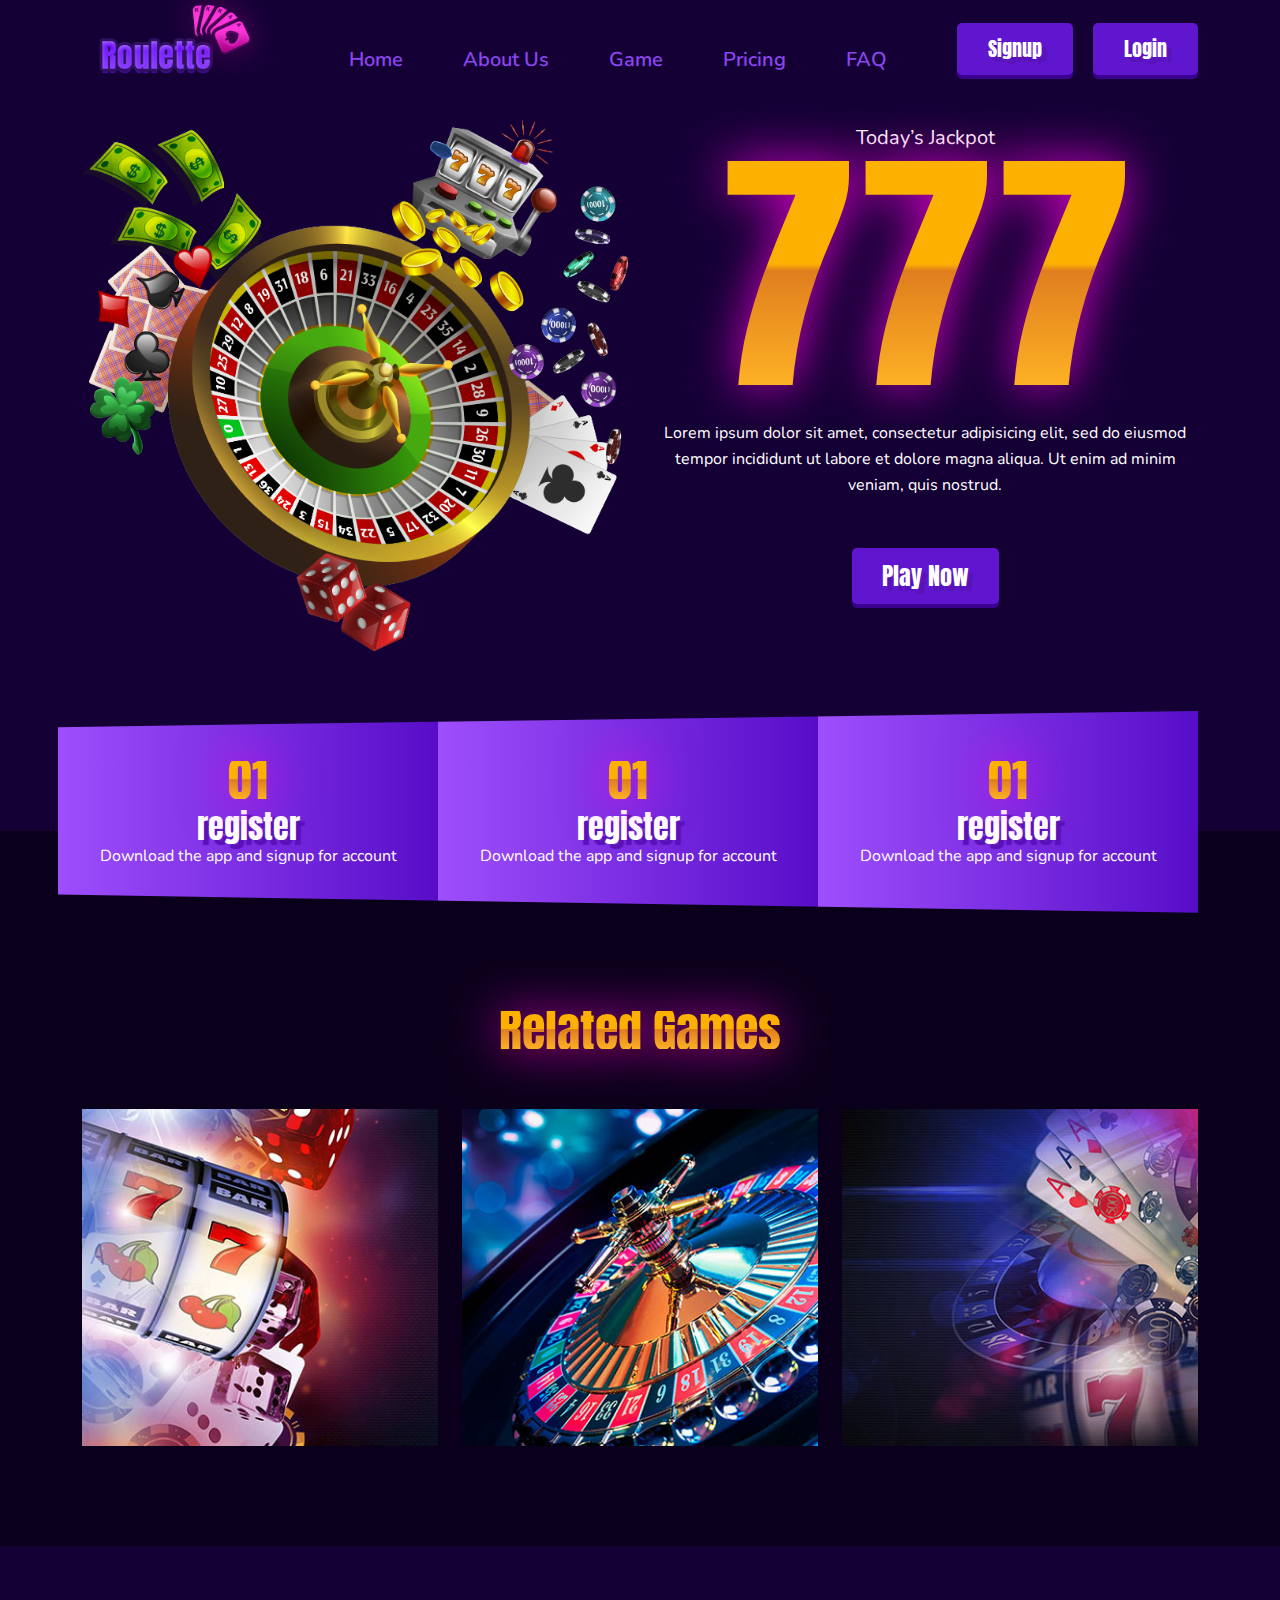
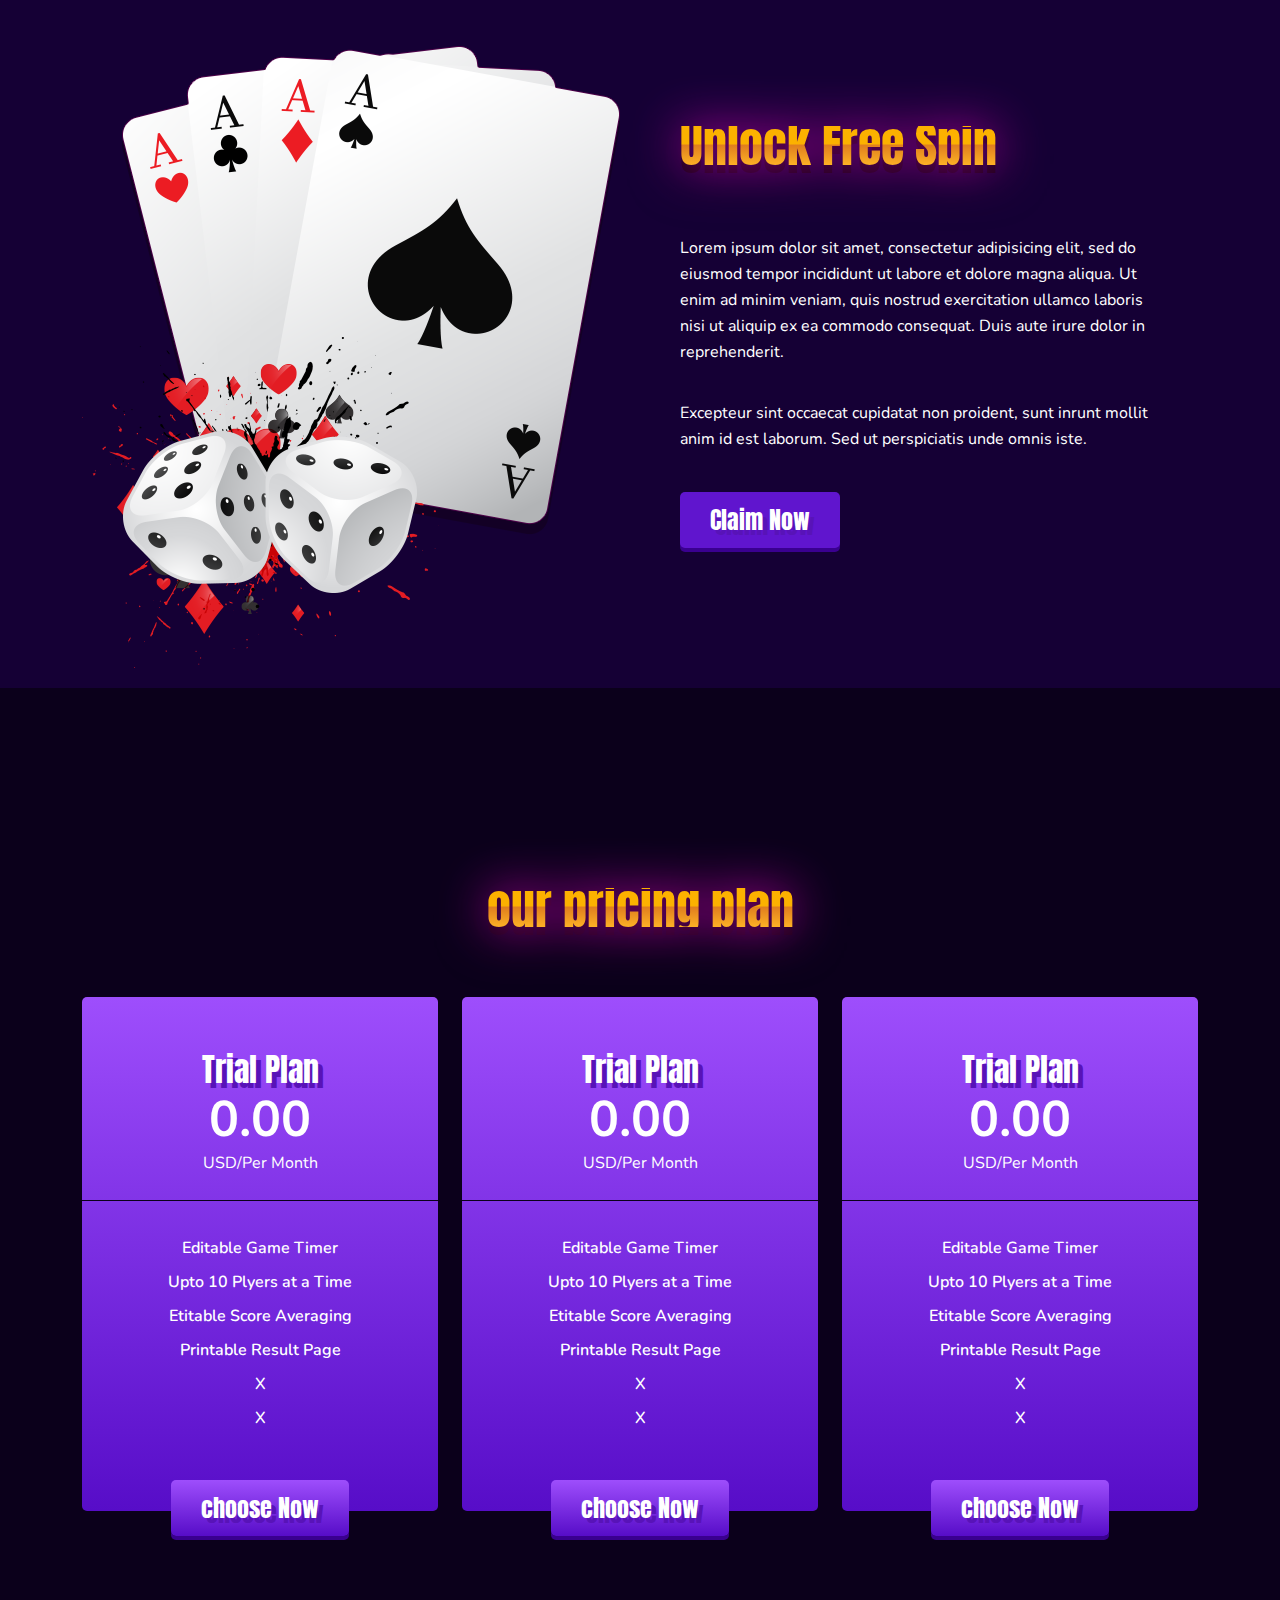
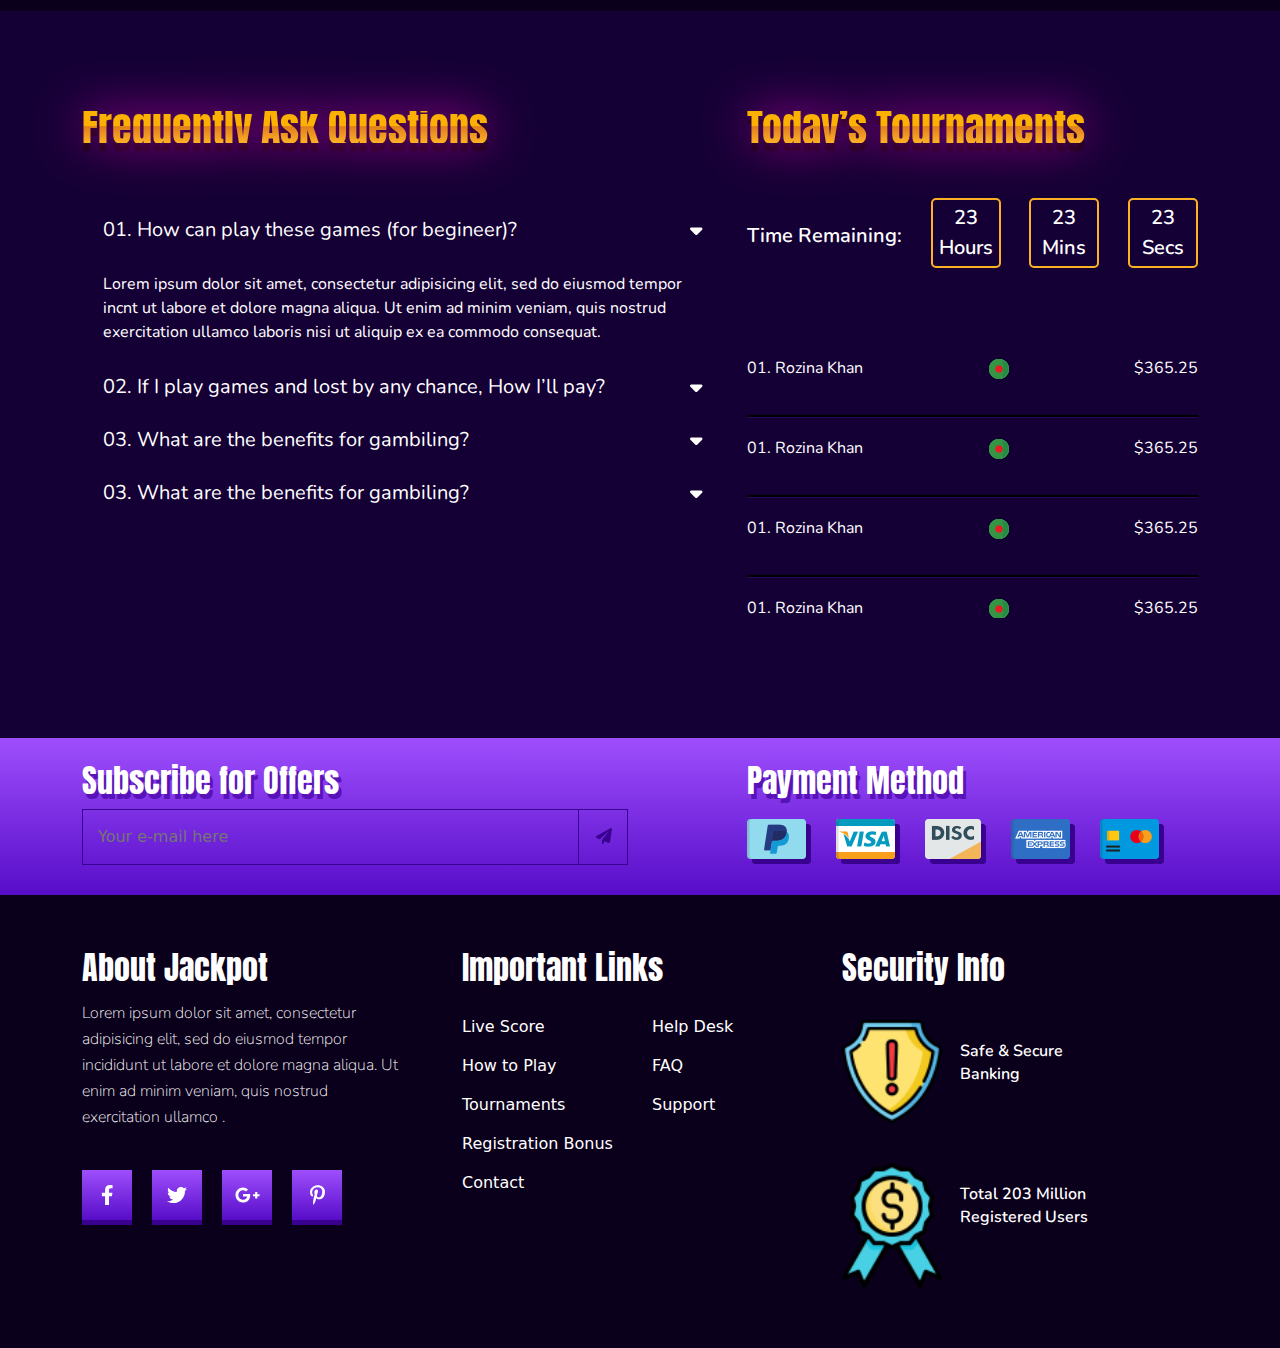
==== index.html @ 4ed8ccad "jackpot file upload" ====
<!DOCTYPE html>
<html lang="en">
<head>
    <meta charset="UTF-8">
    <meta http-equiv="X-UA-Compatible" content="IE=edge">
    <meta name="viewport" content="width=device-width, initial-scale=1.0">
    <title>Document</title>
    <link href="https://fonts.googleapis.com/css2?family=Anton&family=Nunito:wght@200;300;400;500;600;700;800;900&display=swap" rel="stylesheet">
    <link rel="stylesheet" href="css/all.min.css">
    <link rel="stylesheet" href="css/venobox.css">
    <link rel="stylesheet" href="css/slick.css">
    <link rel="stylesheet" href="css/slick-theme.css">
    <link rel="stylesheet" href="css//bootstrap.min.css">
    <link rel="stylesheet" href="css/style.css">
    <link rel="stylesheet" href="css/media.css">
    
</head>
<body>
    <section id="navbar">
        <nav class="navbar navbar-expand-lg t">
              <div class="container">
                <a class="navbar-brand" href="#"><img src="images/jackpot-logo.png" class="img-fluid" alt=""></a>
                <button class="navbar-toggler" type="button" data-bs-toggle="collapse" data-bs-target="#navbarSupportedContent" aria-controls="navbarSupportedContent" aria-expanded="false" aria-label="Toggle navigation">
                  <span class="navbar-toggler-icon"><i class="fa-solid fa-bars" style="color: #fcb100;"></i></span>
                </button>
                <div class="collapse navbar-collapse" id="navbarSupportedContent">
                  <ul class="navbar-nav m-auto mb-2 mb-lg-0 ">
                    <li class="nav-item">
                      <a class="nav-link active" aria-current="page" href="#">Home</a>
                    </li>
                    <li class="nav-item">
                      <a class="nav-link active" aria-current="page" href="#">about us</a>
                    </li>
                    <li class="nav-item">
                      <a class="nav-link active" aria-current="page" href="#">game</a>
                    </li>
                    <li class="nav-item">
                      <a class="nav-link active" aria-current="page" href="#">pricing</a>
                    </li>
                    <li class="nav-item">
                      <a class="nav-link active" aria-current="page" href="#">FAQ</a>
                    </li>
                   
                  </ul>
                  <nav-btns class="d-flex">
                      <a href="#" class="btn">
                          signup
                      </a>
                      <a href="#" class="btn">
                          login
                      </a>
                  </nav-btns>
                </div>
              </div>
          </nav>
    </section>
    <!-- banner starts -->
    <section id="banner">
      <div class="container">
        <div class="row">
          <div class="col-lg-6 ban-1">
            <div class="ban-img">
              <img src="images/jackpot-banner.png" alt="" class="w-100 img-fluid">
            </div>
          </div>
            <div class="col-lg-6 ban-2">
              <div class="ban-text">
                <h3>Today’s Jackpot</h3>
                <h1>777</h1>
                <p>Lorem ipsum dolor sit amet, consectetur adipisicing elit, sed do eiusmod tempor incididunt ut labore et dolore magna aliqua. Ut enim ad minim veniam, quis nostrud.</p>
                <div class="text-center">
                  <a href="#" >play now</a>
                </div>
                
            </div>
            
          </div>
        </div>
      </div>
    </section>
    <!-- banner ends -->
    <!-- game starts -->
    <section id="game">
      <div class="container">
        <div class="row game">
          <div class="game-slide">
            <div class="game-item">
              <h4>01</h4>
              <h3>register</h3>
              <p>Download the app and signup for account</p>
            </div>
            <div class="game-item">
              <h4>01</h4>
              <h3>register</h3>
              <p>Download the app and signup for account</p>
            </div>
            <div class="game-item">
              <h4>01</h4>
              <h3>register</h3>
              <p>Download the app and signup for account</p>
            </div>
          </div>
            <div class="col-4">
              <div class="game-item">
                <h4>01</h4>
                <h3>register</h3>
                <p>Download the app and signup for account</p>
              </div>
            </div>
            <div class="col-4">
              <div class="game-item">
                <h4>01</h4>
                <h3>register</h3>
                <p>Download the app and signup for account</p>
              </div>
            </div>
            <div class="col-4">
              <div class="game-item">
                <h4>01</h4>
                <h3>register</h3>
                <p>Download the app and signup for account</p>
              </div>
            </div>            
        </div>
      </div>
    </section>
    <!-- game ends -->
    <!-- realted games starts -->
    <section id="relet-game">
      <div class="container">
        <div class="row heading">
          <h3 class="text-center">Related Games</h3>
        </div>
        <div class="row relet-game">
          <div class="col-lg-4 relet-item">
            <div class="relet-img">
              <img src="images/related-games-1.jpg" alt="" class="img-fluid w-100">
              <div class="relet-overlay w-100">
                <h3>Casino Game</h3>
                <a href="#">Play Now</a>
              </div>
            </div>
          </div>
          <div class="col-lg-4 relet-item">
            <div class="relet-img">
              <img src="images/related-games-2.jpg" alt="" class="img-fluid w-100">
              <div class="relet-overlay w-100">
                <h3>Casino Game</h3>
                <a href="#">Play Now</a>
              </div>
            </div>
          </div>
          <div class="col-lg-4 relet-item">
            <div class="relet-img">
              <img src="images/related-games-34.jpg" alt="" class="img-fluid w-100">
              <div class="relet-overlay w-100">
                <h3>Casino Game</h3>
                <a href="#">Play Now</a>
              </div>
            </div>
          </div>
        </div>
      </div>
    </section>
    <!-- realted games ends -->
    <!-- free spin starts -->
    <section id="free-spin">
      <div class="container">
        <div class="row free-spin">
          <div class="col-lg-6 free-spin-img">
            <img src="images/free-spin.png" alt="" class="free-img img-fluid ">
          </div>
          <div class="col-lg-6 free-spin-txt">
            <h3>Unlock Free Spin</h3>
            <p>Lorem ipsum dolor sit amet, consectetur adipisicing elit, sed do eiusmod tempor incididunt ut labore et dolore magna aliqua. Ut enim ad minim veniam, quis nostrud exercitation ullamco laboris nisi ut aliquip ex ea commodo consequat. Duis aute irure dolor in reprehenderit. </p>

              <p>Excepteur sint occaecat cupidatat non proident, sunt inrunt mollit anim id est laborum. Sed ut perspiciatis unde omnis iste.</p>

              <a href="#">Claim Now</a>
          </div>
        </div>
      </div>
    </section>
    <!-- free spin ends -->
    <!-- pricing starts -->
    <section id="pricing">
      <div class="container">
        <div class="row heading">
          <h3 class="text-center">our pricing plan</h3>
        </div>
        <div class="row pricing">
          <div class="col-lg-4 ">
            <div class="pricing-item">
              <h3>Trial Plan</h3>
              <span>0.00</span>
              <p>USD/Per Month</p>
              <span class="line"></span>
              <ul>
                <li>Editable Game Timer</li>
                <li>Upto 10 Plyers at a Time</li>
                <li>Etitable Score Averaging</li>
                <li>Printable Result Page</li>
                <li>X</li>
                <li>X</li>
              </ul>
              <a href="#">choose now</a>
              <a href="#" class="feature">featured</a>
            </div>
          </div>
          <div class="col-lg-4 ">
            <div class="pricing-item">
              <h3>Trial Plan</h3>
              <span>0.00</span>
              <p>USD/Per Month</p>
              <span class="line"></span>
              <ul>
                <li>Editable Game Timer</li>
                <li>Upto 10 Plyers at a Time</li>
                <li>Etitable Score Averaging</li>
                <li>Printable Result Page</li>
                <li>X</li>
                <li>X</li>
              </ul>
              <a href="#">choose now</a>
              <a href="#" class="feature">featured</a>
            </div>
          </div>
          <div class="col-lg-4 ">
            <div class="pricing-item">
              <h3>Trial Plan</h3>
              <span>0.00</span>
              <p>USD/Per Month</p>
              <span class="line"></span>
              <ul>
                <li>Editable Game Timer</li>
                <li>Upto 10 Plyers at a Time</li>
                <li>Etitable Score Averaging</li>
                <li>Printable Result Page</li>
                <li>X</li>
                <li>X</li>
              </ul>
              <a href="#">choose now</a>
              <a href="#" class="feature">featured</a>
            </div>
          </div>
        </div>
      </div>
    </section>
    <!-- pricing ends -->
    <!-- information starts -->
    <section id="information">
      <div class="container">
        <div class="row">
          <div class="col-lg-7">
            <div class="row heading">
              <h3>Frequently Ask Questions</h3>
            </div>
            <div class="row">
              <div class="accordion" id="accordionExample">
                <div class="accordion-item ">
                  <h2 class="accordion-header" id="headingOne">
                    <button class="accordion-button" type="button" data-bs-toggle="collapse" data-bs-target="#collapseOne" aria-expanded="true" aria-controls="collapseOne">
                      01. How can play these games (for begineer)?<i class="fa-solid fa-caret-down"></i>
                    </button>
                  </h2>
                  <div id="collapseOne" class="accordion-collapse collapse show" aria-labelledby="headingOne" data-bs-parent="#accordionExample">
                    <div class="accordion-body">
                      Lorem ipsum dolor sit amet, consectetur adipisicing elit, sed do eiusmod tempor incnt ut labore et dolore magna aliqua. Ut enim ad minim veniam, quis nostrud exercitation ullamco laboris nisi ut aliquip ex ea commodo consequat.
                    </div>
                  </div>
                </div>
                <div class="accordion-item">
                  <h2 class="accordion-header" id="headingTwo">
                    <button class="accordion-button collapsed" type="button" data-bs-toggle="collapse" data-bs-target="#collapseTwo" aria-expanded="false" aria-controls="collapseTwo">
                      02. If I play games and lost by any chance, How I’ll pay?<i class="fa-solid fa-caret-down"></i>
                    </button>
                  </h2>
                  <div id="collapseTwo" class="accordion-collapse collapse" aria-labelledby="headingTwo" data-bs-parent="#accordionExample">
                    <div class="accordion-body">
                      <strong>This is the second item's accordion body.</strong> It is hidden by default, until the collapse plugin adds the appropriate classes that we use to style each element. These classes control the overall appearance, as well as the showing and hiding via CSS transitions. You can modify any of this with custom CSS or overriding our default variables. It's also worth noting that just about any HTML can go within the <code>.accordion-body</code>, though the transition does limit overflow.
                    </div>
                  </div>
                </div>
                <div class="accordion-item">
                  <h2 class="accordion-header" id="headingThree">
                    <button class="accordion-button collapsed" type="button" data-bs-toggle="collapse" data-bs-target="#collapseThree" aria-expanded="false" aria-controls="collapseThree">
                      03. What are the benefits for gambiling?<i class="fa-solid fa-caret-down"></i>
                    </button>
                  </h2>
                  <div id="collapseThree" class="accordion-collapse collapse" aria-labelledby="headingThree" data-bs-parent="#accordionExample">
                    <div class="accordion-body">
                      <strong>This is the third item's accordion body.</strong> It is hidden by default, until the collapse plugin adds the appropriate classes that we use to style each element. These classes control the overall appearance, as well as the showing and hiding via CSS transitions. You can modify any of this with custom CSS or overriding our default variables. It's also worth noting that just about any HTML can go within the <code>.accordion-body</code>, though the transition does limit overflow.
                    </div>
                  </div>
                </div>
                <div class="accordion-item">
                  <h2 class="accordion-header" id="headingFour">
                    <button class="accordion-button collapsed" type="button" data-bs-toggle="collapse" data-bs-target="#collapseFour" aria-expanded="false" aria-controls="collapseFour">
                      03. What are the benefits for gambiling?<i class="fa-solid fa-caret-down"></i>
                    </button>
                  </h2>
                  <div id="collapseFour" class="accordion-collapse collapse" aria-labelledby="headingFour" data-bs-parent="#accordionExample">
                    <div class="accordion-body">
                      <strong>This is the third item's accordion body.</strong> It is hidden by default, until the collapse plugin adds the appropriate classes that we use to style each element. These classes control the overall appearance, as well as the showing and hiding via CSS transitions. You can modify any of this with custom CSS or overriding our default variables. It's also worth noting that just about any HTML can go within the <code>.accordion-body</code>, though the transition does limit overflow.
                    </div>
                  </div>
                </div>
              </div>
            </div>
          </div>
          <div class="col-lg-5">
            <div class="row heading">
              <h3>Today’s Tournaments</h3>
            </div>
            <div class="row">
              <div class=" timer">
                <p>Time Remaining:</p> 
                <div class="box">
                  <span>23</span>
                  <span>Hours</span>
                </div>
                <div class="box">
                  <span>23</span>
                  <span>Mins</span>
                </div>
                <div class="box">
                  <span>23</span>
                  <span>Secs</span>
                </div>
              </div>
            </div>
            
            <div class="row country">
              <div class=" boxscroll">
                <div class="scroll-item">
                  <div class="name"><p>01. Rozina Khan</p></div>
                  <div class="country"><img src="images/country-1.png" alt=""></div>
                  <div class="price"><p>$365.25</p></div>
                </div>
                <div class="scroll-item">
                  <div class="name"><p>01. Rozina Khan</p></div>
                  <div class="country"><img src="images/country-1.png" alt=""></div>
                  <div class="price"><p>$365.25</p></div>
                </div>
                <div class="scroll-item">
                  <div class="name"><p>01. Rozina Khan</p></div>
                  <div class="country"><img src="images/country-1.png" alt=""></div>
                  <div class="price"><p>$365.25</p></div>
                </div>
                <div class="scroll-item">
                  <div class="name"><p>01. Rozina Khan</p></div>
                  <div class="country"><img src="images/country-1.png" alt=""></div>
                  <div class="price"><p>$365.25</p></div>
                </div>
                <div class="scroll-item">
                  <div class="name"><p>01. Rozina Khan</p></div>
                  <div class="country"><img src="images/country-1.png" alt=""></div>
                  <div class="price"><p>$365.25</p></div>
                </div>
                <div class="scroll-item">
                  <div class="name"><p>01. Rozina Khan</p></div>
                  <div class="country"><img src="images/country-1.png" alt=""></div>
                  <div class="price"><p>$365.25</p></div>
                </div>
                <div class="scroll-item">
                  <div class="name"><p>01. Rozina Khan</p></div>
                  <div class="country"><img src="images/country-1.png" alt=""></div>
                  <div class="price"><p>$365.25</p></div>
                </div>
                <div class="scroll-item">
                  <div class="name"><p>01. Rozina Khan</p></div>
                  <div class="country"><img src="images/country-1.png" alt=""></div>
                  <div class="price"><p>$365.25</p></div>
                </div>
            </div>
            </div>
            
          </div>
        </div>
      </div>
    </section>
    <!-- information ends -->
    <!-- subscribe starts -->
    <section id="subscribe">
      <div class="container">
        <div class="row">
          <div class="col-lg-6 form">
            <h3>Subscribe for Offers</h3>
            <form action="">
              <input type="email" placeholder="Your e-mail here">
              <button type="submit" class="email"><i class="fa-solid fa-paper-plane"></i></button>
            </form>
          </div>
          <div class="col-lg-5 payment offset-lg-1">
            <h3>Payment Method</h3>
            <div class="pay-options">
              <img src="images/payment-1.png" alt="">
              <img src="images/payment-2.png" alt="">
              <img src="images/payment-3.png" alt="">
              <img src="images/payment-4.png" alt="">
              <img src="images/payment-5.png" alt="">
            </div>
          </div>
        </div>
      </div>
    </section>
    <!-- subscribe ends -->
    <!-- footer starts -->
    <section id="footer">
      <div class="container">
        <div class="row">
          <div class="col-lg-4 about">
            <h3>About Jackpot</h3>
            <p>Lorem ipsum dolor sit amet, consectetur adipisicing elit, sed do eiusmod tempor incididunt ut labore et dolore magna aliqua. Ut enim ad minim veniam, quis nostrud exercitation ullamco .</p>
            <div class="socials">
              <a href="#"><i class="fa-brands fa-facebook-f"></i></a>
              <a href="#"><i class="fa-brands fa-twitter"></i></a>
              <a href="#"><i class="fa-brands fa-google-plus-g"></i></a>
              <a href="#"><i class="fa-brands fa-pinterest-p"></i></a>
            </div>
          </div>
          <div class="col-lg-4 links">
            <div class="row heading">
              <h3>Important Links</h3>
            </div>
            <div class="row links-row">
              <div class="col-lg-6">
                <ul>
                  <li><a href="#">Live Score</a></li>
                  <li><a href="#">How to Play</a></li>
                  <li><a href="#">Tournaments</a></li>
                  <li><a href="#">Registration Bonus</a></li>
                  <li><a href="#">Contact</a></li>
                </ul>
              </div>
              <div class="col-lg-6">
                <ul>
                  <li><a href="#">Help Desk</a></li>
                  <li><a href="#">FAQ</a></li>
                  <li><a href="#">Support</a></li>
                </ul>
              </div>
            </div>
          </div>
          <div class="col-lg-4 security">
            <h3>Security Info</h3>
            <div class="row">
              
              <div class="sec-1">
                <img src="images/security-1.png" alt="">
                <div class="sec-p1">
                  <p>Safe & Secure</p>
                  <p>Banking</p>
                </div>
              </div>
              <div class="sec-1">
                <img src="images/security-2.png" alt="">
                <div class="sec-p1">
                  <p>Total 203 Million</p>
                  <p>Registered Users</p>
                </div>
              </div>
            </div>
          </div>
        </div>
      </div>
    </section>
    <!-- footer ends -->

    

    <script src="js/jquery-1.12.4.min.js"></script>
    <script src="js/all.min.js"></script>
    <script src="js/venobox.min.js"></script>
    <script src="js/slick.min.js"></script>
    <script src="js/jquery.nicescroll.min.js"></script>
    <script src="js/mixitup.min.js"></script>
    <script src="js/waypoints.min (2.0.3).js"></script>
    <script src="js/jquery.counterup.min.js"></script>
    <script src="js/bootstrap.bundle.min.js"></script>
    <script src="js/custom.js"></script>
</body>
</html>
---- css/venobox.css ----
.vbox-overlay{--vbox-tools-color:#fff;--vbox-title-background:#101010;--vbox-title-width:'auto';--vbox-title-radius:0;--vbox-share-background:#101010;--vbox-share-width:'auto';--vbox-share-radius:0;--vbox-padding:0}
.vbox-overlay *,.vbox-overlay :after,.vbox-overlay :before{-webkit-backface-visibility:hidden;-webkit-box-sizing:border-box;-moz-box-sizing:border-box;box-sizing:border-box}
.vbox-overlay *{-webkit-backface-visibility:visible;backface-visibility:visible}
.vbox-overlay{display:-webkit-flex;display:flex;-webkit-flex-direction:column;flex-direction:column;-webkit-justify-content:center;justify-content:center;-webkit-align-items:center;align-items:center;position:fixed;left:0;top:0;bottom:0;right:0;z-index:999999}
.vbox-share,.vbox-title{line-height:1;position:fixed;z-index:98;text-align:center;margin:0 auto;color:var(--vbox-tools-color)}
.vbox-title{font-size:12px;background-color:var(--vbox-title-background);width:var(--vbox-title-width);border-radius:var(--vbox-title-radius);padding:12px 54px;white-space:nowrap;overflow:hidden;text-overflow:ellipsis;display:block}
.vbox-share{font-size:24px;padding:0 .35em;background-color:var(--vbox-share-background);width:var(--vbox-share-width);border-radius:var(--vbox-share-radius)}
.vbox-link-btn,button.vbox-link-btn,button.vbox-link-btn:active,button.vbox-link-btn:focus,button.vbox-link-btn:hover{border:none!important;background:0 0!important;box-shadow:none!important;color:inherit!important;padding:6px 12px;outline:0;display:inline-block;cursor:pointer}
.vbox-share a{color:inherit!important;padding:6px 12px;display:inline-block}
.vbox-share svg{z-index:10;vertical-align:middle}
.vbox-close{cursor:pointer;position:fixed;top:0;right:0;z-index:99;padding:6px 15px;color:#000;color:var(--vbox-tools-color);border:0;font-size:24px;display:flex;align-items:center;opacity:.8;transition:opacity .2s}
.vbox-close:hover{opacity:1}
.vbox-left-corner{cursor:pointer;position:fixed;left:0;top:0;overflow:hidden;line-height:1;font-size:12px;z-index:99;display:flex;align-items:center;color:var(--vbox-tools-color)}
.vbox-num{display:inline-block;padding:12px 15px}
.vbox-left{left:0}
.vbox-right{right:0}
.vbox-top{top:0}
.vbox-bottom{bottom:0}
.vbox-next,.vbox-prev{position:fixed;top:50%;margin-top:-15px;overflow:hidden;cursor:pointer;display:block;width:45px;height:45px;z-index:99;opacity:.8;transition:opacity .2s}
.vbox-next:hover,.vbox-prev:hover{opacity:1}
.vbox-next span,.vbox-prev span{position:relative;width:20px;height:20px;border:2px solid transparent;border-top-color:var(--vbox-tools-color);border-right-color:var(--vbox-tools-color);text-indent:-100px;position:absolute;top:8px;display:block}
.vbox-prev{left:15px}
.vbox-next{right:15px}
.vbox-prev span{left:10px;-ms-transform:rotate(-135deg);-webkit-transform:rotate(-135deg);transform:rotate(-135deg)}
.vbox-next span{-ms-transform:rotate(45deg);-webkit-transform:rotate(45deg);transform:rotate(45deg);right:10px}
.vbox-inline,.venoratio{position:relative;width:100%;margin:0 auto}
.venoratio::before{display:block;padding-top:var(--vb-aspect-ratio);content:""}
.venoratio>*{position:absolute;top:0;left:0;width:100%;height:100%;padding:var(--vbox-padding)}
.venoratio-1x1{--vb-aspect-ratio:100%}
.venoratio-4x3{--vb-aspect-ratio:calc(3 / 4 * 100%)}
.venoratio-16x9{--vb-aspect-ratio:calc(9 / 16 * 100%)}
.venoratio-21x9{--vb-aspect-ratio:calc(9 / 21 * 100%)}
.venoratio-full{--vb-aspect-ratio:calc(100vh - 100px)}
.vbox-child.vbox-inline,.vbox-child.venoratio{max-width:100%}
.vbox-open{overflow:hidden}
.vbox-container{position:absolute;left:0;right:0;top:0;bottom:0;overflow-x:hidden;overflow-y:scroll;overflow-scrolling:touch;-webkit-overflow-scrolling:touch;z-index:20;max-height:100%;padding:30px 0}
.vbox-content{opacity:0}
.vbox-content{text-align:center;width:100%;position:relative;overflow:hidden;padding:20px 4%;display:flex;align-items:center;justify-content:center;min-height:100%}
.vbox-container img{max-width:100%;height:auto}
.vbox-child{box-shadow:0 0 12px rgba(0,0,0,.19),0 6px 6px rgba(0,0,0,.23);max-width:100%;text-align:initial;padding:var(--vbox-padding)}
.vbox-child img{-webkit-user-select:none;-khtml-user-select:none;-moz-user-select:none;-o-user-select:none;user-select:none;display:block}
.vbox-grab .vbox-child img{cursor:grab}
.vbox-child>iframe{border:none!important}
.vbox-content.swipe-left{margin-left:-200px!important}
.vbox-content.swipe-right{margin-left:200px!important}
.vbox-preloader{-webkit-transform:translateZ(0);-moz-transform:translateZ(0);-o-transform:translateZ(0);transform:translateZ(0)}
.vbox-preloader .vbox-preloader-inner{opacity:1;transition:opacity .2s}
.vbox-hidden{display:none}
.vbox-preloader.vbox-hidden .vbox-preloader-inner{opacity:0}
.vbox-backdrop{position:absolute;left:0;top:0;width:100%;height:100%;-webkit-transform:translateZ(-1px);-moz-transform:translateZ(-1px);-o-transform:translateZ(-1px);transform:translateZ(-1px);z-index:0}
.vbox-tooltip{position:relative;display:inline-block}
.vbox-tooltip .vbox-tooltip-text{visibility:hidden;color:#fff;text-align:center;padding:0;position:absolute;z-index:1;bottom:100%;left:0;opacity:0;transition:opacity .3s;margin-bottom:2px;font-family:sans-serif}
.vbox-top .vbox-tooltip .vbox-tooltip-text{bottom:auto;top:100%;margin-bottom:0;margin-top:2px}
.vbox-tooltip-inner{padding:5px 10px;background-color:rgba(0,0,0,.9);border-radius:6px;font-size:10px}
.vbox-tooltip:hover .vbox-tooltip-text{visibility:visible;opacity:1}
.vbox-overlay{--sk-size:40px;--sk-color:#333}
.sk-center{margin:auto}
.sk-plane{width:var(--sk-size);height:var(--sk-size);background-color:var(--sk-color);animation:sk-plane 1.2s infinite ease-in-out}
@keyframes sk-plane{
0%{transform:perspective(120px) rotateX(0) rotateY(0)}
50%{transform:perspective(120px) rotateX(-180.1deg) rotateY(0)}
100%{transform:perspective(120px) rotateX(-180deg) rotateY(-179.9deg)}
}
.sk-chase{width:var(--sk-size);height:var(--sk-size);position:relative;animation:sk-chase 2.5s infinite linear both}
.sk-chase-dot{width:100%;height:100%;position:absolute;left:0;top:0;animation:sk-chase-dot 2s infinite ease-in-out both}
.sk-chase-dot:before{content:'';display:block;width:25%;height:25%;background-color:var(--sk-color);border-radius:100%;animation:sk-chase-dot-before 2s infinite ease-in-out both}
.sk-chase-dot:nth-child(1){animation-delay:-1.1s}
.sk-chase-dot:nth-child(2){animation-delay:-1s}
.sk-chase-dot:nth-child(3){animation-delay:-.9s}
.sk-chase-dot:nth-child(4){animation-delay:-.8s}
.sk-chase-dot:nth-child(5){animation-delay:-.7s}
.sk-chase-dot:nth-child(6){animation-delay:-.6s}
.sk-chase-dot:nth-child(1):before{animation-delay:-1.1s}
.sk-chase-dot:nth-child(2):before{animation-delay:-1s}
.sk-chase-dot:nth-child(3):before{animation-delay:-.9s}
.sk-chase-dot:nth-child(4):before{animation-delay:-.8s}
.sk-chase-dot:nth-child(5):before{animation-delay:-.7s}
.sk-chase-dot:nth-child(6):before{animation-delay:-.6s}
@keyframes sk-chase{
100%{transform:rotate(360deg)}
}
@keyframes sk-chase-dot{
100%,80%{transform:rotate(360deg)}
}
@keyframes sk-chase-dot-before{
50%{transform:scale(.4)}
0%,100%{transform:scale(1)}
}
.sk-bounce{width:var(--sk-size);height:var(--sk-size);position:relative}
.sk-bounce-dot{width:100%;height:100%;border-radius:50%;background-color:var(--sk-color);opacity:.6;position:absolute;top:0;left:0;animation:sk-bounce 2s infinite cubic-bezier(.455,.03,.515,.955)}
.sk-bounce-dot:nth-child(2){animation-delay:-1s}
@keyframes sk-bounce{
0%,100%{transform:scale(0)}
45%,55%{transform:scale(1)}
}
.sk-wave{width:var(--sk-size);height:var(--sk-size);display:flex;justify-content:space-between}
.sk-wave-rect{background-color:var(--sk-color);height:100%;width:15%;animation:sk-wave 1.2s infinite ease-in-out}
.sk-wave-rect:nth-child(1){animation-delay:-1.2s}
.sk-wave-rect:nth-child(2){animation-delay:-1.1s}
.sk-wave-rect:nth-child(3){animation-delay:-1s}
.sk-wave-rect:nth-child(4){animation-delay:-.9s}
.sk-wave-rect:nth-child(5){animation-delay:-.8s}
@keyframes sk-wave{
0%,100%,40%{transform:scaleY(.4)}
20%{transform:scaleY(1)}
}
.sk-pulse{width:var(--sk-size);height:var(--sk-size);background-color:var(--sk-color);border-radius:100%;animation:sk-pulse 1.2s infinite cubic-bezier(.455,.03,.515,.955)}
@keyframes sk-pulse{
0%{transform:scale(0)}
100%{transform:scale(1);opacity:0}
}
.sk-flow{width:calc(var(--sk-size) * 1.3);height:calc(var(--sk-size) * 1.3);display:flex;justify-content:space-between}
.sk-flow-dot{width:25%;height:25%;background-color:var(--sk-color);border-radius:50%;animation:sk-flow 1.4s cubic-bezier(.455,.03,.515,.955) 0s infinite both}
.sk-flow-dot:nth-child(1){animation-delay:-.3s}
.sk-flow-dot:nth-child(2){animation-delay:-.15s}
@keyframes sk-flow{
0%,100%,80%{transform:scale(.3)}
40%{transform:scale(1)}
}
.sk-swing{width:var(--sk-size);height:var(--sk-size);position:relative;animation:sk-swing 1.8s infinite linear}
.sk-swing-dot{width:45%;height:45%;position:absolute;top:0;left:0;right:0;margin:auto;background-color:var(--sk-color);border-radius:100%;animation:sk-swing-dot 2s infinite ease-in-out}
.sk-swing-dot:nth-child(2){top:auto;bottom:0;animation-delay:-1s}
@keyframes sk-swing{
100%{transform:rotate(360deg)}
}
@keyframes sk-swing-dot{
0%,100%{transform:scale(.2)}
50%{transform:scale(1)}
}
.sk-circle{width:var(--sk-size);height:var(--sk-size);position:relative}
.sk-circle-dot{width:100%;height:100%;position:absolute;left:0;top:0}
.sk-circle-dot:before{content:'';display:block;width:15%;height:15%;background-color:var(--sk-color);border-radius:100%;animation:sk-circle 1.2s infinite ease-in-out both}
.sk-circle-dot:nth-child(1){transform:rotate(30deg)}
.sk-circle-dot:nth-child(2){transform:rotate(60deg)}
.sk-circle-dot:nth-child(3){transform:rotate(90deg)}
.sk-circle-dot:nth-child(4){transform:rotate(120deg)}
.sk-circle-dot:nth-child(5){transform:rotate(150deg)}
.sk-circle-dot:nth-child(6){transform:rotate(180deg)}
.sk-circle-dot:nth-child(7){transform:rotate(210deg)}
.sk-circle-dot:nth-child(8){transform:rotate(240deg)}
.sk-circle-dot:nth-child(9){transform:rotate(270deg)}
.sk-circle-dot:nth-child(10){transform:rotate(300deg)}
.sk-circle-dot:nth-child(11){transform:rotate(330deg)}
.sk-circle-dot:nth-child(1):before{animation-delay:-1.1s}
.sk-circle-dot:nth-child(2):before{animation-delay:-1s}
.sk-circle-dot:nth-child(3):before{animation-delay:-.9s}
.sk-circle-dot:nth-child(4):before{animation-delay:-.8s}
.sk-circle-dot:nth-child(5):before{animation-delay:-.7s}
.sk-circle-dot:nth-child(6):before{animation-delay:-.6s}
.sk-circle-dot:nth-child(7):before{animation-delay:-.5s}
.sk-circle-dot:nth-child(8):before{animation-delay:-.4s}
.sk-circle-dot:nth-child(9):before{animation-delay:-.3s}
.sk-circle-dot:nth-child(10):before{animation-delay:-.2s}
.sk-circle-dot:nth-child(11):before{animation-delay:-.1s}
@keyframes sk-circle{
0%,100%,80%{transform:scale(0)}
40%{transform:scale(1)}
}
.sk-circle-fade{width:var(--sk-size);height:var(--sk-size);position:relative}
.sk-circle-fade-dot{width:100%;height:100%;position:absolute;left:0;top:0}
.sk-circle-fade-dot:before{content:'';display:block;width:15%;height:15%;background-color:var(--sk-color);border-radius:100%;animation:sk-circle-fade 1.2s infinite ease-in-out both}
.sk-circle-fade-dot:nth-child(1){transform:rotate(30deg)}
.sk-circle-fade-dot:nth-child(2){transform:rotate(60deg)}
.sk-circle-fade-dot:nth-child(3){transform:rotate(90deg)}
.sk-circle-fade-dot:nth-child(4){transform:rotate(120deg)}
.sk-circle-fade-dot:nth-child(5){transform:rotate(150deg)}
.sk-circle-fade-dot:nth-child(6){transform:rotate(180deg)}
.sk-circle-fade-dot:nth-child(7){transform:rotate(210deg)}
.sk-circle-fade-dot:nth-child(8){transform:rotate(240deg)}
.sk-circle-fade-dot:nth-child(9){transform:rotate(270deg)}
.sk-circle-fade-dot:nth-child(10){transform:rotate(300deg)}
.sk-circle-fade-dot:nth-child(11){transform:rotate(330deg)}
.sk-circle-fade-dot:nth-child(1):before{animation-delay:-1.1s}
.sk-circle-fade-dot:nth-child(2):before{animation-delay:-1s}
.sk-circle-fade-dot:nth-child(3):before{animation-delay:-.9s}
.sk-circle-fade-dot:nth-child(4):before{animation-delay:-.8s}
.sk-circle-fade-dot:nth-child(5):before{animation-delay:-.7s}
.sk-circle-fade-dot:nth-child(6):before{animation-delay:-.6s}
.sk-circle-fade-dot:nth-child(7):before{animation-delay:-.5s}
.sk-circle-fade-dot:nth-child(8):before{animation-delay:-.4s}
.sk-circle-fade-dot:nth-child(9):before{animation-delay:-.3s}
.sk-circle-fade-dot:nth-child(10):before{animation-delay:-.2s}
.sk-circle-fade-dot:nth-child(11):before{animation-delay:-.1s}
@keyframes sk-circle-fade{
0%,100%,39%{opacity:0;transform:scale(.6)}
40%{opacity:1;transform:scale(1)}
}
.sk-grid{width:var(--sk-size);height:var(--sk-size)}
.sk-grid-cube{width:33.33%;height:33.33%;background-color:var(--sk-color);float:left;animation:sk-grid 1.3s infinite ease-in-out}
.sk-grid-cube:nth-child(1){animation-delay:.2s}
.sk-grid-cube:nth-child(2){animation-delay:.3s}
.sk-grid-cube:nth-child(3){animation-delay:.4s}
.sk-grid-cube:nth-child(4){animation-delay:.1s}
.sk-grid-cube:nth-child(5){animation-delay:.2s}
.sk-grid-cube:nth-child(6){animation-delay:.3s}
.sk-grid-cube:nth-child(7){animation-delay:0s}
.sk-grid-cube:nth-child(8){animation-delay:.1s}
.sk-grid-cube:nth-child(9){animation-delay:.2s}
@keyframes sk-grid{
0%,100%,70%{transform:scale3D(1,1,1)}
35%{transform:scale3D(0,0,1)}
}
.sk-fold{width:var(--sk-size);height:var(--sk-size);position:relative;transform:rotateZ(45deg)}
.sk-fold-cube{float:left;width:50%;height:50%;position:relative;transform:scale(1.1)}
.sk-fold-cube:before{content:'';position:absolute;top:0;left:0;width:100%;height:100%;background-color:var(--sk-color);animation:sk-fold 2.4s infinite linear both;transform-origin:100% 100%}
.sk-fold-cube:nth-child(2){transform:scale(1.1) rotateZ(90deg)}
.sk-fold-cube:nth-child(4){transform:scale(1.1) rotateZ(180deg)}
.sk-fold-cube:nth-child(3){transform:scale(1.1) rotateZ(270deg)}
.sk-fold-cube:nth-child(2):before{animation-delay:.3s}
.sk-fold-cube:nth-child(4):before{animation-delay:.6s}
.sk-fold-cube:nth-child(3):before{animation-delay:.9s}
@keyframes sk-fold{
0%,10%{transform:perspective(140px) rotateX(-180deg);opacity:0}
25%,75%{transform:perspective(140px) rotateX(0);opacity:1}
100%,90%{transform:perspective(140px) rotateY(180deg);opacity:0}
}
.sk-wander{width:var(--sk-size);height:var(--sk-size);position:relative}
.sk-wander-cube{background-color:var(--sk-color);width:20%;height:20%;position:absolute;top:0;left:0;--sk-wander-distance:calc(var(--sk-size) * 0.75);animation:sk-wander 2s ease-in-out -2s infinite both}
.sk-wander-cube:nth-child(2){animation-delay:-.5s}
.sk-wander-cube:nth-child(3){animation-delay:-1s}
@keyframes sk-wander{
0%{transform:rotate(0)}
25%{transform:translateX(var(--sk-wander-distance)) rotate(-90deg) scale(.6)}
50%{transform:translateX(var(--sk-wander-distance)) translateY(var(--sk-wander-distance)) rotate(-179deg)}
50.1%{transform:translateX(var(--sk-wander-distance)) translateY(var(--sk-wander-distance)) rotate(-180deg)}
75%{transform:translateX(0) translateY(var(--sk-wander-distance)) rotate(-270deg) scale(.6)}
100%{transform:rotate(-360deg)}
}
---- css/style.css ----
/* commos css starts */
* {
  margin: 0;
  padding: 0;
  outline: 0;
  -webkit-box-sizing: border-box;
          box-sizing: border-box;
}

a,
a:hover {
  text-decoration: none;
  display: inline-block;
}

ul,
ol,
li {
  list-style: none;
  padding: 0;
}

img {
  vertical-align: middle;
}

h1,
h2,
h3,
h4,
h5,
h6,
p {
  margin: 0;
  padding: 0;
  line-height: 0.8;
}

/* commos css ends */
#navbar .navbar {
  background: #150035;
  position: fixed;
  top: 0;
  left: 0;
  width: 100%;
  z-index: 999;
}

#navbar .navbar .btn {
  text-transform: capitalize;
  padding: 10px 30px;
  background: #6015ce;
  -webkit-box-shadow: 0px 4px #3a0090;
          box-shadow: 0px 4px #3a0090;
  border-radius: 5px;
  color: #fff;
  text-shadow: 5px 5px #5813b8;
  margin-left: 20px;
  font-family: "Anton", sans-serif;
  font-size: 20px;
  font-weight: 400;
}

#navbar .navbar .btn:hover {
  background: -webkit-gradient(linear, left top, left bottom, from(#ff39dc), to(#a60084));
  background: linear-gradient(to bottom, #ff39dc 0%, #a60084 100%);
  text-shadow: 6px 6px 1px #a60084;
  -webkit-box-shadow: 0px 5px #661355;
          box-shadow: 0px 5px #661355;
}

#navbar .navbar .navbar-brand img {
  margin-top: -40px;
  width: 200px;
}

#navbar .navbar .navbar-nav li {
  margin: 0px 20px;
}

#navbar .navbar .navbar-nav li a {
  font-family: "Nunito", sans-serif;
  font-size: 20px;
  font-weight: 600;
  padding: 0px 10px;
  color: #8b46f0;
  text-transform: capitalize;
}

#navbar .navbar .navbar-nav li a:hover {
  color: #de30c2;
}

#navbar .navbar .navbar-toggler {
  border: 1px solid #e9cb1f !important;
}

.navbar-toggler-icon {
  color: #e9cb1f;
}

#banner {
  padding: 260px 0px 180px 0px;
  background: #150035;
}

#banner .ban-1 {
  position: relative;
}

#banner .ban-1 .ban-img {
  position: absolute;
  bottom: 0px;
  left: -60px;
  width: 100%;
}

#banner .ban-text {
  padding-right: 150px;
}

#banner .ban-text h3 {
  font-family: "Nunito", sans-serif;
  font-weight: 400;
  font-size: 20px;
  color: #fff;
}

#banner .ban-text h1 {
  font-family: "Anton", sans-serif;
  font-weight: 400 !important;
  font-size: 331px;
  background: -webkit-linear-gradient(bottom, #fdb125 0%, #e07e1e 51%, #fcb100 54%);
  -webkit-background-clip: text;
  -webkit-text-fill-color: transparent;
  -webkit-filter: drop-shadow(0px 0px 25px rgba(255, 0, 230, 0.801));
          filter: drop-shadow(0px 0px 25px rgba(255, 0, 230, 0.801));
  margin: 15px 0px 35px 0px;
}

#banner .ban-text p {
  font-family: "Nunito", sans-serif;
  font-weight: 400;
  font-size: 16px;
  color: #fff;
  line-height: 26px;
  text-align: center;
}

#banner .ban-text a {
  text-transform: capitalize;
  padding: 10px 30px;
  background: #6015ce;
  -webkit-box-shadow: 0px 4px #3a0090;
          box-shadow: 0px 4px #3a0090;
  border-radius: 5px;
  color: #fff;
  text-shadow: 5px 5px #5813b8;
  font-family: "Anton", sans-serif;
  font-weight: 400;
  font-size: 24px;
  margin-top: 50px;
}

#banner .ban-text a:hover {
  background: -webkit-gradient(linear, left top, left bottom, from(#ff39dc), to(#a60084));
  background: linear-gradient(to bottom, #ff39dc 0%, #a60084 100%);
  text-shadow: 6px 6px 1px #a60084;
  -webkit-box-shadow: 0px 5px #661355;
          box-shadow: 0px 5px #661355;
}

#game {
  height: 120px;
  width: 100%;
  background: #0b001b;
}

#game .container {
  position: relative;
}

#game .game {
  -webkit-clip-path: polygon(0 8%, 100% 0, 100% 100%, 0 91%);
          clip-path: polygon(0 8%, 100% 0, 100% 100%, 0 91%);
  position: absolute;
  top: -120px;
  left: 50%;
  width: 100%;
  -webkit-transform: translateX(-50%);
          transform: translateX(-50%);
}

#game .game .game-slide {
  display: none;
}

#game .game .col-4 {
  padding-right: calc(var(--bs-gutter-x) * 0);
  padding-left: calc(var(--bs-gutter-x) * 0);
}

#game .game .game-item {
  background: -webkit-gradient(linear, left top, right top, from(#9e4efc), to(#570dc8));
  background: linear-gradient(90deg, #9e4efc 0%, #570dc8 100%);
  padding: 50px 0px;
  width: 100%;
  border-top-left-radius: 5px;
  border-bottom-left-radius: 5px;
  text-align: center;
}

#game .game .game-item h4 {
  font-family: "Anton", sans-serif;
  font-weight: 400;
  font-size: 48px;
  background: -webkit-linear-gradient(bottom, #fdb125 0%, #e07e1e 51%, #fcb100 54%);
  -webkit-background-clip: text;
  -webkit-text-fill-color: transparent;
  -webkit-filter: drop-shadow(0px 0px 25px rgba(255, 0, 230, 0.801)) drop-shadow(0px 8px #11000f);
          filter: drop-shadow(0px 0px 25px rgba(255, 0, 230, 0.801)) drop-shadow(0px 8px #11000f);
  -webkit-filter: drop-shadow(0px 0px 25px rgba(255, 0, 230, 0.801));
          filter: drop-shadow(0px 0px 25px rgba(255, 0, 230, 0.801));
}

#game .game .game-item h3 {
  font-family: "Anton", sans-serif;
  font-weight: 400;
  font-size: 32px;
  color: #fff;
  text-shadow: 5px 5px 1px #5813b8;
  margin: 15px 0px 10px 0px;
}

#game .game .game-item p {
  font-family: "Nunito", sans-serif;
  font-weight: 400;
  font-size: 16px;
  color: #fff;
}

#relet-game {
  background: #0b001b;
  padding: 60px 0px 100px 0px;
}

#relet-game .heading h3 {
  font-family: "Anton", sans-serif;
  font-weight: 400;
  font-size: 48px;
  background: -webkit-linear-gradient(bottom, #fdb125 0%, #e07e1e 51%, #fcb100 54%);
  -webkit-background-clip: text;
  -webkit-text-fill-color: transparent;
  -webkit-filter: drop-shadow(0px 0px 25px rgba(255, 0, 230, 0.801)) drop-shadow(0px 8px #11000f);
          filter: drop-shadow(0px 0px 25px rgba(255, 0, 230, 0.801)) drop-shadow(0px 8px #11000f);
  margin: 0px 0px 60px 0px;
}

#relet-game .relet-game .relet-item .relet-img {
  position: relative;
}

#relet-game .relet-game .relet-item .relet-img .relet-overlay {
  position: absolute;
  top: 0px;
  left: 0px;
  width: 100%;
  height: 100%;
  background: rgba(0, 0, 0, 0.705);
  display: -webkit-box;
  display: -ms-flexbox;
  display: flex;
  -webkit-box-align: center;
      -ms-flex-align: center;
          align-items: center;
  -webkit-box-pack: center;
      -ms-flex-pack: center;
          justify-content: center;
  -webkit-box-orient: vertical;
  -webkit-box-direction: normal;
      -ms-flex-direction: column;
          flex-direction: column;
  opacity: 0;
  visibility: hidden;
  -webkit-transition: 0.3s;
  transition: 0.3s;
}

#relet-game .relet-game .relet-item .relet-img:hover .relet-overlay {
  opacity: 1;
  visibility: visible;
  -webkit-transition: 0.3s;
  transition: 0.3s;
}

#relet-game .relet-game .relet-item .relet-img:hover .relet-overlay h3 {
  font-family: "Anton", sans-serif;
  font-weight: 400;
  font-size: 24px;
  color: #fff;
}

#relet-game .relet-game .relet-item .relet-img:hover .relet-overlay a {
  margin-top: 20px;
  text-transform: capitalize;
  padding: 10px 30px;
  background: #6015ce;
  -webkit-box-shadow: 0px 4px #3a0090;
          box-shadow: 0px 4px #3a0090;
  border-radius: 5px;
  color: #fff;
  text-shadow: 5px 5px #5813b8;
  font-family: "Anton", sans-serif;
  font-weight: 400;
  font-size: 24px;
}

#relet-game .relet-game .relet-item .relet-img:hover .relet-overlay a:hover {
  background: -webkit-gradient(linear, left top, left bottom, from(#ff39dc), to(#a60084));
  background: linear-gradient(to bottom, #ff39dc 0%, #a60084 100%);
  text-shadow: 6px 6px 1px #a60084;
  -webkit-box-shadow: 0px 5px #661355;
          box-shadow: 0px 5px #661355;
}

#free-spin {
  padding: 100px 0px;
  background: #150035;
}

#free-spin .free-spin .free-spin-img .free-img {
  margin-bottom: -80px;
}

#free-spin .free-spin .free-spin-txt {
  padding: 0px 40px;
}

#free-spin .free-spin .free-spin-txt h3 {
  font-family: "Anton", sans-serif;
  font-weight: 400;
  font-size: 48px;
  background: -webkit-linear-gradient(bottom, #fdb125 0%, #e07e1e 51%, #fcb100 54%);
  -webkit-background-clip: text;
  -webkit-text-fill-color: transparent;
  -webkit-filter: drop-shadow(0px 0px 25px rgba(255, 0, 230, 0.801)) drop-shadow(0px 8px #11000f);
          filter: drop-shadow(0px 0px 25px rgba(255, 0, 230, 0.801)) drop-shadow(0px 8px #11000f);
  margin: 80px 0px 70px 0px;
}

#free-spin .free-spin .free-spin-txt p {
  font-family: "Nunito", sans-serif;
  font-weight: 400;
  font-size: 16px;
  color: #fff;
  line-height: 26px;
}

#free-spin .free-spin .free-spin-txt p:nth-child(3) {
  margin: 35px 0px 40px 0px;
}

#free-spin .free-spin .free-spin-txt a {
  text-transform: capitalize;
  padding: 10px 30px;
  background: #6015ce;
  -webkit-box-shadow: 0px 4px #3a0090;
          box-shadow: 0px 4px #3a0090;
  border-radius: 5px;
  color: #fff;
  text-shadow: 5px 5px #5813b8;
  font-family: "Anton", sans-serif;
  font-weight: 400;
  font-size: 24px;
}

#free-spin .free-spin .free-spin-txt a:hover {
  background: -webkit-gradient(linear, left top, left bottom, from(#ff39dc), to(#a60084));
  background: linear-gradient(to bottom, #ff39dc 0%, #a60084 100%);
  text-shadow: 6px 6px 1px #a60084;
  -webkit-box-shadow: 0px 5px #661355;
          box-shadow: 0px 5px #661355;
}

#pricing {
  padding: 100px 0px;
  background: #0b001b;
}

#pricing .heading h3 {
  font-family: "Anton", sans-serif;
  font-weight: 400;
  font-size: 48px;
  background: -webkit-linear-gradient(bottom, #fdb125 0%, #e07e1e 51%, #fcb100 54%);
  -webkit-background-clip: text;
  -webkit-text-fill-color: transparent;
  -webkit-filter: drop-shadow(0px 0px 25px rgba(255, 0, 230, 0.801)) drop-shadow(0px 8px #11000f);
          filter: drop-shadow(0px 0px 25px rgba(255, 0, 230, 0.801)) drop-shadow(0px 8px #11000f);
  margin: 100px 0px 60px 0px;
}

#pricing .pricing .pricing-item {
  display: -webkit-box;
  display: -ms-flexbox;
  display: flex;
  -webkit-box-align: center;
      -ms-flex-align: center;
          align-items: center;
  -webkit-box-pack: center;
      -ms-flex-pack: center;
          justify-content: center;
  -webkit-box-orient: vertical;
  -webkit-box-direction: normal;
      -ms-flex-direction: column;
          flex-direction: column;
  text-align: center;
  background: -webkit-gradient(linear, left top, left bottom, from(#9e4efc), to(#570dc8));
  background: linear-gradient(to bottom, #9e4efc 0%, #570dc8 100%);
  padding: 60px 0px;
  border-radius: 5px;
  position: relative;
  margin-top: 10px;
  -webkit-transition: 0.3s;
  transition: 0.3s;
}

#pricing .pricing .pricing-item h3 {
  font-family: "Anton", sans-serif;
  font-weight: 400;
  font-size: 32px;
  color: #fff;
  text-shadow: 5px 5px #5813b8;
}

#pricing .pricing .pricing-item span {
  font-family: "Nunito", sans-serif;
  font-weight: 700;
  font-size: 50px;
  color: #fff;
}

#pricing .pricing .pricing-item p {
  font-family: "Nunito", sans-serif;
  font-weight: 400;
  font-size: 16px;
  color: #fff;
}

#pricing .pricing .pricing-item .line {
  width: 100%;
  height: 1px;
  background: #0b001b;
  margin: 30px 0px;
}

#pricing .pricing .pricing-item ul {
  display: -webkit-box;
  display: -ms-flexbox;
  display: flex;
  -webkit-box-pack: center;
      -ms-flex-pack: center;
          justify-content: center;
  -webkit-box-align: center;
      -ms-flex-align: center;
          align-items: center;
  -webkit-box-orient: vertical;
  -webkit-box-direction: normal;
      -ms-flex-direction: column;
          flex-direction: column;
}

#pricing .pricing .pricing-item ul li {
  font-family: "Nunito", sans-serif;
  font-weight: 600;
  font-size: 16px;
  color: #fff;
  padding: 5px 0px;
}

#pricing .pricing .pricing-item a {
  text-transform: capitalize;
  padding: 10px 30px;
  background: #6015ce;
  -webkit-box-shadow: 0px 4px #3a0090;
          box-shadow: 0px 4px #3a0090;
  border-radius: 5px;
  color: #fff;
  text-shadow: 5px 5px #5813b8;
  position: absolute;
  bottom: -25px;
  left: 50%;
  -webkit-transform: translateX(-50%);
          transform: translateX(-50%);
  background: -webkit-gradient(linear, left top, left bottom, from(#9e4efc), to(#570dc8));
  background: linear-gradient(to bottom, #9e4efc 0%, #570dc8 100%);
  font-family: "Anton", sans-serif;
  font-weight: 400;
  font-size: 24px;
}

#pricing .pricing .pricing-item .feature {
  position: absolute;
  top: 0px;
  left: 50%;
  -webkit-transform: translateX(-50%);
          transform: translateX(-50%);
  padding: 20px 0px;
  height: 60px;
  width: 100%;
  border-top-left-radius: 5px !important;
  border-top-right-radius: 5px !important;
  border-radius: 0px;
  opacity: 0;
  visibility: hidden;
  -webkit-transition: 0.3s;
  transition: 0.3s;
}

#pricing .pricing .pricing-item:hover {
  margin-top: 40px;
}

#pricing .pricing .pricing-item:hover a {
  background: -webkit-gradient(linear, left top, left bottom, from(#ff39dc), to(#a60084));
  background: linear-gradient(to bottom, #ff39dc 0%, #a60084 100%);
  text-shadow: 6px 6px 1px #a60084;
  -webkit-box-shadow: 0px 5px #661355;
          box-shadow: 0px 5px #661355;
}

#pricing .pricing .pricing-item:hover .feature {
  top: -60px;
  opacity: 1;
  visibility: visible;
}

#information {
  background: #150035;
  padding: 100px 0px;
}

#information .heading h3 {
  font-family: "Anton", sans-serif;
  font-weight: 400;
  font-size: 48px;
  background: -webkit-linear-gradient(bottom, #fdb125 0%, #e07e1e 51%, #fcb100 54%);
  -webkit-background-clip: text;
  -webkit-text-fill-color: transparent;
  -webkit-filter: drop-shadow(0px 0px 25px rgba(255, 0, 230, 0.801)) drop-shadow(0px 8px #11000f);
          filter: drop-shadow(0px 0px 25px rgba(255, 0, 230, 0.801)) drop-shadow(0px 8px #11000f);
  font-size: 40px;
}

#information #accordionExample {
  margin-top: 60px;
}

#information #accordionExample .accordion-item {
  background: #150035;
}

#information #accordionExample .accordion-item .accordion-header .accordion-button {
  background: #150035;
  font-family: "Nunito", sans-serif;
  font-weight: 400;
  font-size: 20px;
  color: #fff;
  display: -webkit-box;
  display: -ms-flexbox;
  display: flex;
  -webkit-box-pack: justify;
      -ms-flex-pack: justify;
          justify-content: space-between;
  -webkit-box-orient: horizontal;
  -webkit-box-direction: normal;
      -ms-flex-direction: row;
          flex-direction: row;
}

#information #accordionExample .accordion-item .accordion-header .accordion-button::after {
  display: none;
}

#information #accordionExample .accordion-item .accordion-body {
  font-family: "Nunito", sans-serif;
  font-weight: 400;
  font-size: 16px;
  color: #fff;
}

#information .timer {
  font-family: "Nunito", sans-serif;
  font-weight: 600;
  font-size: 20px;
  color: #fff;
  display: -webkit-box;
  display: -ms-flexbox;
  display: flex;
  -webkit-box-pack: justify;
      -ms-flex-pack: justify;
          justify-content: space-between;
  margin: 55px 0px 0px 0px;
}

#information .timer p {
  padding-top: 30px;
}

#information .timer .box {
  width: 70px;
  height: 70px;
  border: 2px solid #fdb125;
  border-radius: 5px;
  display: -webkit-box;
  display: -ms-flexbox;
  display: flex;
  -webkit-box-pack: center;
      -ms-flex-pack: center;
          justify-content: center;
  -webkit-box-align: center;
      -ms-flex-align: center;
          align-items: center;
  -webkit-box-orient: vertical;
  -webkit-box-direction: normal;
      -ms-flex-direction: column;
          flex-direction: column;
}

#information .boxscroll {
  height: 300px;
  width: 100%;
  overflow: hidden;
  margin: 0 auto;
  margin: 50px 0px 20px 0px;
}

#information .boxscroll .scroll-item {
  display: -webkit-box;
  display: -ms-flexbox;
  display: flex;
  -webkit-box-pack: justify;
      -ms-flex-pack: justify;
          justify-content: space-between;
  -webkit-box-align: center;
      -ms-flex-align: center;
          align-items: center;
  -webkit-box-orient: horizontal;
  -webkit-box-direction: normal;
      -ms-flex-direction: row;
          flex-direction: row;
  height: 60px;
  font-family: "Nunito", sans-serif;
  font-weight: 400;
  font-size: 16px;
  color: #fff;
  margin-top: 20px;
  position: relative;
}

#information .boxscroll .scroll-item::after {
  position: absolute;
  content: '';
  left: 0;
  bottom: -20px;
  width: 100%;
  height: 3px;
  background: -webkit-gradient(linear, left top, left bottom, color-stop(67%, #000000), color-stop(67%, #290a59));
  background: linear-gradient(to bottom, #000000 67%, #290a59 67%);
}

#subscribe {
  padding: 30px 0px;
  background: -webkit-gradient(linear, left bottom, left top, from(#570dc8), to(#9e4efc));
  background: linear-gradient(0deg, #570dc8 0%, #9e4efc 100%);
  -webkit-box-shadow: 0px 5px #3a0090;
          box-shadow: 0px 5px #3a0090;
}

#subscribe .form h3 {
  font-family: "Anton", sans-serif;
  font-weight: 400;
  font-size: 32px;
  color: #fff;
  text-shadow: 3px 5px #5813b8;
  padding-bottom: 15px;
}

#subscribe .form form {
  position: relative;
}

#subscribe .form form input {
  width: 100%;
  background: transparent;
  border: 1px solid #3a0090;
  padding: 15px;
}

#subscribe .form form .email {
  position: absolute;
  bottom: 0px;
  right: 0px;
  width: 50px;
  height: 100%;
  background: transparent;
  border-left: 1px solid #3a0090 !important;
  border: 0px solid #000;
  color: #3a0090;
}

#subscribe .payment h3 {
  font-family: "Anton", sans-serif;
  font-weight: 400;
  font-size: 32px;
  color: #fff;
  text-shadow: 3px 5px #5813b8;
  padding-bottom: 15px;
}

#subscribe .payment .pay-options img {
  padding: 10px 20px 0px 0px;
}

#footer {
  padding: 60px 0px;
  background: #0b001b;
}

#footer h3 {
  font-family: "Anton", sans-serif;
  font-weight: 400;
  font-size: 32px;
  color: #fff;
}

#footer .about p {
  font-size: 16px;
  font-weight: 200;
  font-family: "Nunito", sans-serif;
  color: #fff;
  padding: 20px 0px;
  line-height: 26px;
  padding-right: 35px;
}

#footer .about .socials {
  display: -webkit-box;
  display: -ms-flexbox;
  display: flex;
}

#footer .about .socials a {
  width: 50px;
  height: 50px;
  background: -webkit-gradient(linear, left bottom, left top, from(#570dc8), to(#9e4efc));
  background: linear-gradient(0deg, #570dc8 0%, #9e4efc 100%);
  -webkit-box-shadow: 0px 5px #3a0090;
          box-shadow: 0px 5px #3a0090;
  display: -webkit-box;
  display: -ms-flexbox;
  display: flex;
  -webkit-box-align: center;
      -ms-flex-align: center;
          align-items: center;
  -webkit-box-pack: center;
      -ms-flex-pack: center;
          justify-content: center;
  -webkit-box-orient: vertical;
  -webkit-box-direction: normal;
      -ms-flex-direction: column;
          flex-direction: column;
  margin: 20px 20px 0px 0px;
  font-size: 20px;
  color: #fff;
}

#footer .about .socials a:hover {
  background: -webkit-gradient(linear, left top, left bottom, from(#ff39dc), to(#a60084));
  background: linear-gradient(to bottom, #ff39dc 0%, #a60084 100%);
  text-shadow: 6px 6px 1px #a60084;
  -webkit-box-shadow: 0px 5px #661355;
          box-shadow: 0px 5px #661355;
}

#footer .links .links-row {
  margin-top: 35px;
}

#footer .links .links-row ul li {
  padding-bottom: 15px;
}

#footer .links .links-row ul li a {
  color: #fff;
  -webkit-transition: 0.3s;
  transition: 0.3s;
}

#footer .links .links-row ul li a:hover {
  color: #a60084;
}

#footer .security img {
  width: 100px;
}

#footer .security .sec-1 {
  position: relative;
  margin-top: 40px;
}

#footer .security .sec-1 .sec-p1 {
  position: absolute;
  top: 20px;
  left: 130px;
  color: #fff;
  font-family: "Nunito", sans-serif;
  font-weight: 600;
  font-size: 16px;
}

#footer .security .sec-1 .sec-p1 p {
  padding: 5px 0px;
}

.sticky-header {
  -webkit-animation: sticky 0.7s;
          animation: sticky 0.7s;
  position: fixed;
  background: #11000f !important;
  z-index: 9999;
}

@-webkit-keyframes sticky {
  from {
    top: -100px;
  }
  to {
    top: 0;
  }
}

@keyframes sticky {
  from {
    top: -100px;
  }
  to {
    top: 0;
  }
}
/*# sourceMappingURL=style.css.map */
---- css/media.css ----
/* // XX-Large devices (larger desktops, 1400px and up) */
/* // X-Large devices (large desktops, 1200px and up) */
@media (min-width: 1200px) and (max-width: 1399.98px) {
  #banner {
    padding: 120px 0px 180px 0px;
  }
  #banner .ban-1 .ban-img {
    position: static;
  }
  #banner .ban-2 {
    text-align: center;
    margin-top: 10px;
  }
  #banner .ban-2 .ban-text {
    padding-right: 0px;
  }
  #banner .ban-2 .ban-text h1 {
    font-size: 280px;
  }
}

/* // Large devices (desktops, 992px and up) */
@media (min-width: 992px) and (max-width: 1199.98px) {
  #banner {
    padding: 120px 0px 180px 0px;
  }
  #banner .ban-1 .ban-img {
    position: static;
  }
  #banner .ban-2 {
    text-align: center;
    margin-top: 10px;
  }
  #banner .ban-2 .ban-text {
    padding-right: 0px;
  }
  #banner .ban-2 .ban-text h1 {
    font-size: 280px;
  }
}

/* // Medium devices (tablets, 768px and up) */
@media (min-width: 768px) and (max-width: 991.98px) {
  .navbar ul {
    display: -webkit-box;
    display: -ms-flexbox;
    display: flex;
    -webkit-box-align: center;
        -ms-flex-align: center;
            align-items: center;
  }
  .navbar ul li {
    margin: 20px 20px !important;
  }
  .navbar .d-flex {
    -webkit-box-align: center;
        -ms-flex-align: center;
            align-items: center;
    -webkit-box-pack: center;
        -ms-flex-pack: center;
            justify-content: center;
  }
  .navbar .d-flex a {
    margin: 0px 15px;
  }
  #banner {
    padding: 120px 0px 180px 0px;
  }
  #banner .ban-1 .ban-img {
    position: static;
  }
  #banner .ban-2 {
    text-align: center;
    margin-top: 10px;
  }
  #banner .ban-2 .ban-text {
    padding-right: 0px;
  }
  #banner .ban-2 .ban-text h1 {
    font-size: 400px;
  }
  #game .game {
    left: 53%;
  }
  #game .game .game-slide {
    display: block;
  }
  #game .game .col-4 {
    display: none;
  }
  #relet-game {
    padding: 60px 0px 30px 0px;
  }
  #relet-game .relet-game .relet-item .relet-img {
    margin-bottom: 20px;
  }
  #pricing .heading h3 {
    margin: 100px 0px 5px 0px;
  }
  #pricing .col-lg-4 {
    margin-top: 70px;
  }
  #information .col-lg-5 {
    margin-top: 50px;
  }
  #subscribe .col-lg-5 {
    margin-top: 50px;
  }
  #footer h3 {
    margin-top: 50px;
  }
}

/* // Small devices (landscape phones, 576px and up) */
@media (min-width: 576px) and (max-width: 767.98px) {
  .navbar ul {
    display: -webkit-box;
    display: -ms-flexbox;
    display: flex;
    -webkit-box-align: center;
        -ms-flex-align: center;
            align-items: center;
  }
  .navbar ul li {
    margin: 20px 20px !important;
  }
  .navbar .d-flex {
    -webkit-box-align: center;
        -ms-flex-align: center;
            align-items: center;
    -webkit-box-pack: center;
        -ms-flex-pack: center;
            justify-content: center;
  }
  .navbar .d-flex a {
    margin: 0px 15px;
  }
  #banner {
    padding: 120px 0px 180px 0px;
  }
  #banner .ban-1 .ban-img {
    position: static;
  }
  #banner .ban-2 {
    text-align: center;
    margin-top: 10px;
  }
  #banner .ban-2 .ban-text {
    padding-right: 0px;
  }
  #banner .ban-2 .ban-text h1 {
    font-size: 300px;
  }
  #game .game {
    left: 53%;
  }
  #game .game .game-slide {
    display: block;
  }
  #game .game .col-4 {
    display: none;
  }
  #relet-game {
    padding: 60px 0px 30px 0px;
  }
  #relet-game .relet-game .relet-item .relet-img {
    margin-bottom: 20px;
  }
  #pricing .heading h3 {
    margin: 100px 0px 5px 0px;
  }
  #pricing .col-lg-4 {
    margin-top: 70px;
  }
  #information .col-lg-5 {
    margin-top: 50px;
  }
  #subscribe .col-lg-5 {
    margin-top: 50px;
  }
  #footer h3 {
    margin-top: 50px;
  }
}

/* extra small */
@media (max-width: 576px) {
  .navbar ul {
    display: -webkit-box;
    display: -ms-flexbox;
    display: flex;
    -webkit-box-align: center;
        -ms-flex-align: center;
            align-items: center;
  }
  .navbar ul li {
    margin: 20px 20px !important;
  }
  .navbar .d-flex {
    -webkit-box-align: center;
        -ms-flex-align: center;
            align-items: center;
    -webkit-box-pack: center;
        -ms-flex-pack: center;
            justify-content: center;
  }
  .navbar .d-flex a {
    margin: 0px 10px;
  }
  #banner {
    padding: 120px 0px 180px 0px;
  }
  #banner .ban-1 .ban-img {
    position: static;
  }
  #banner .ban-2 {
    text-align: center;
    margin-top: 10px;
  }
  #banner .ban-2 .ban-text {
    padding-right: 0px;
  }
  #banner .ban-2 .ban-text h1 {
    font-size: 220px;
  }
  #game .game {
    left: 53%;
  }
  #game .game .game-slide {
    display: block;
  }
  #game .game .col-4 {
    display: none;
  }
  #relet-game {
    padding: 60px 0px 30px 0px;
  }
  #relet-game .relet-game .relet-item .relet-img {
    margin-bottom: 20px;
  }
  #pricing .heading h3 {
    margin: 100px 0px 5px 0px;
  }
  #pricing .col-lg-4 {
    margin-top: 70px;
  }
  #information .col-lg-5 {
    margin-top: 50px;
  }
  #subscribe .col-lg-5 {
    margin-top: 50px;
  }
  #footer h3 {
    margin-top: 50px;
  }
}
/*# sourceMappingURL=media.css.map */
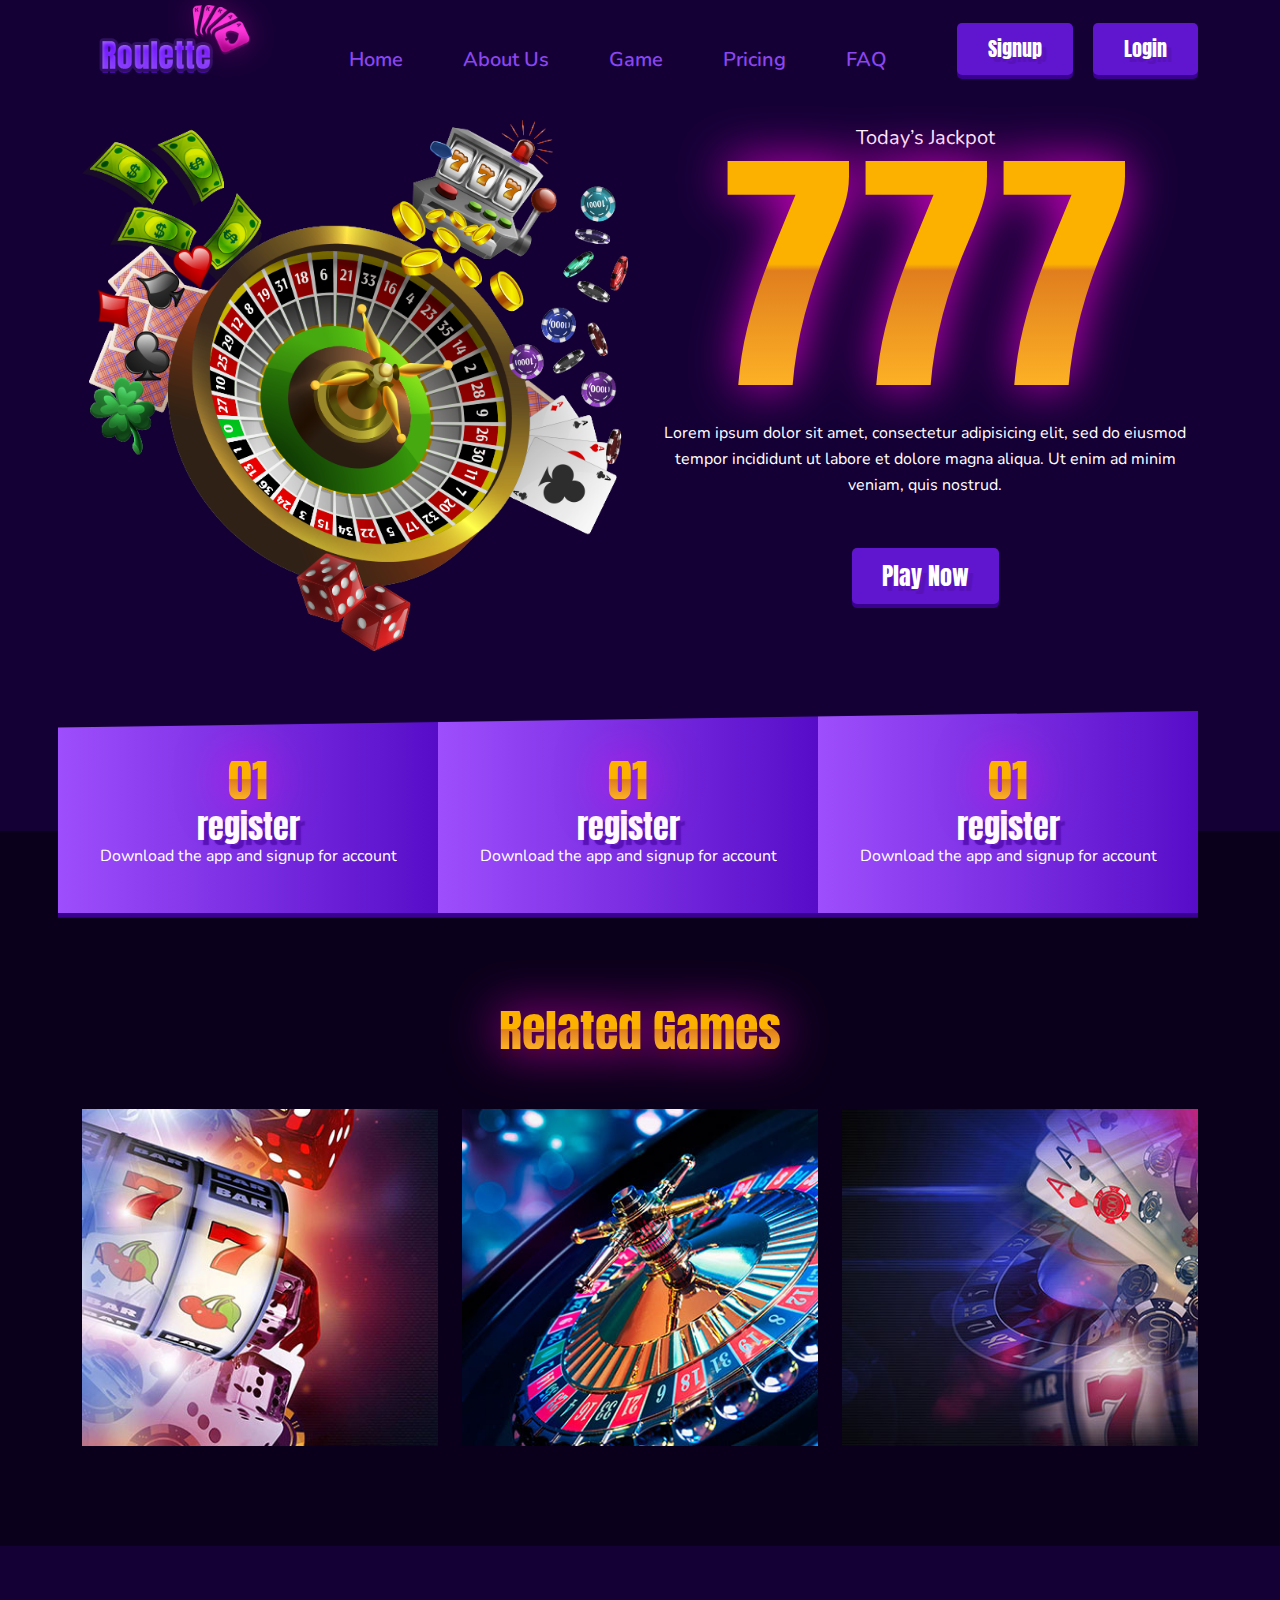
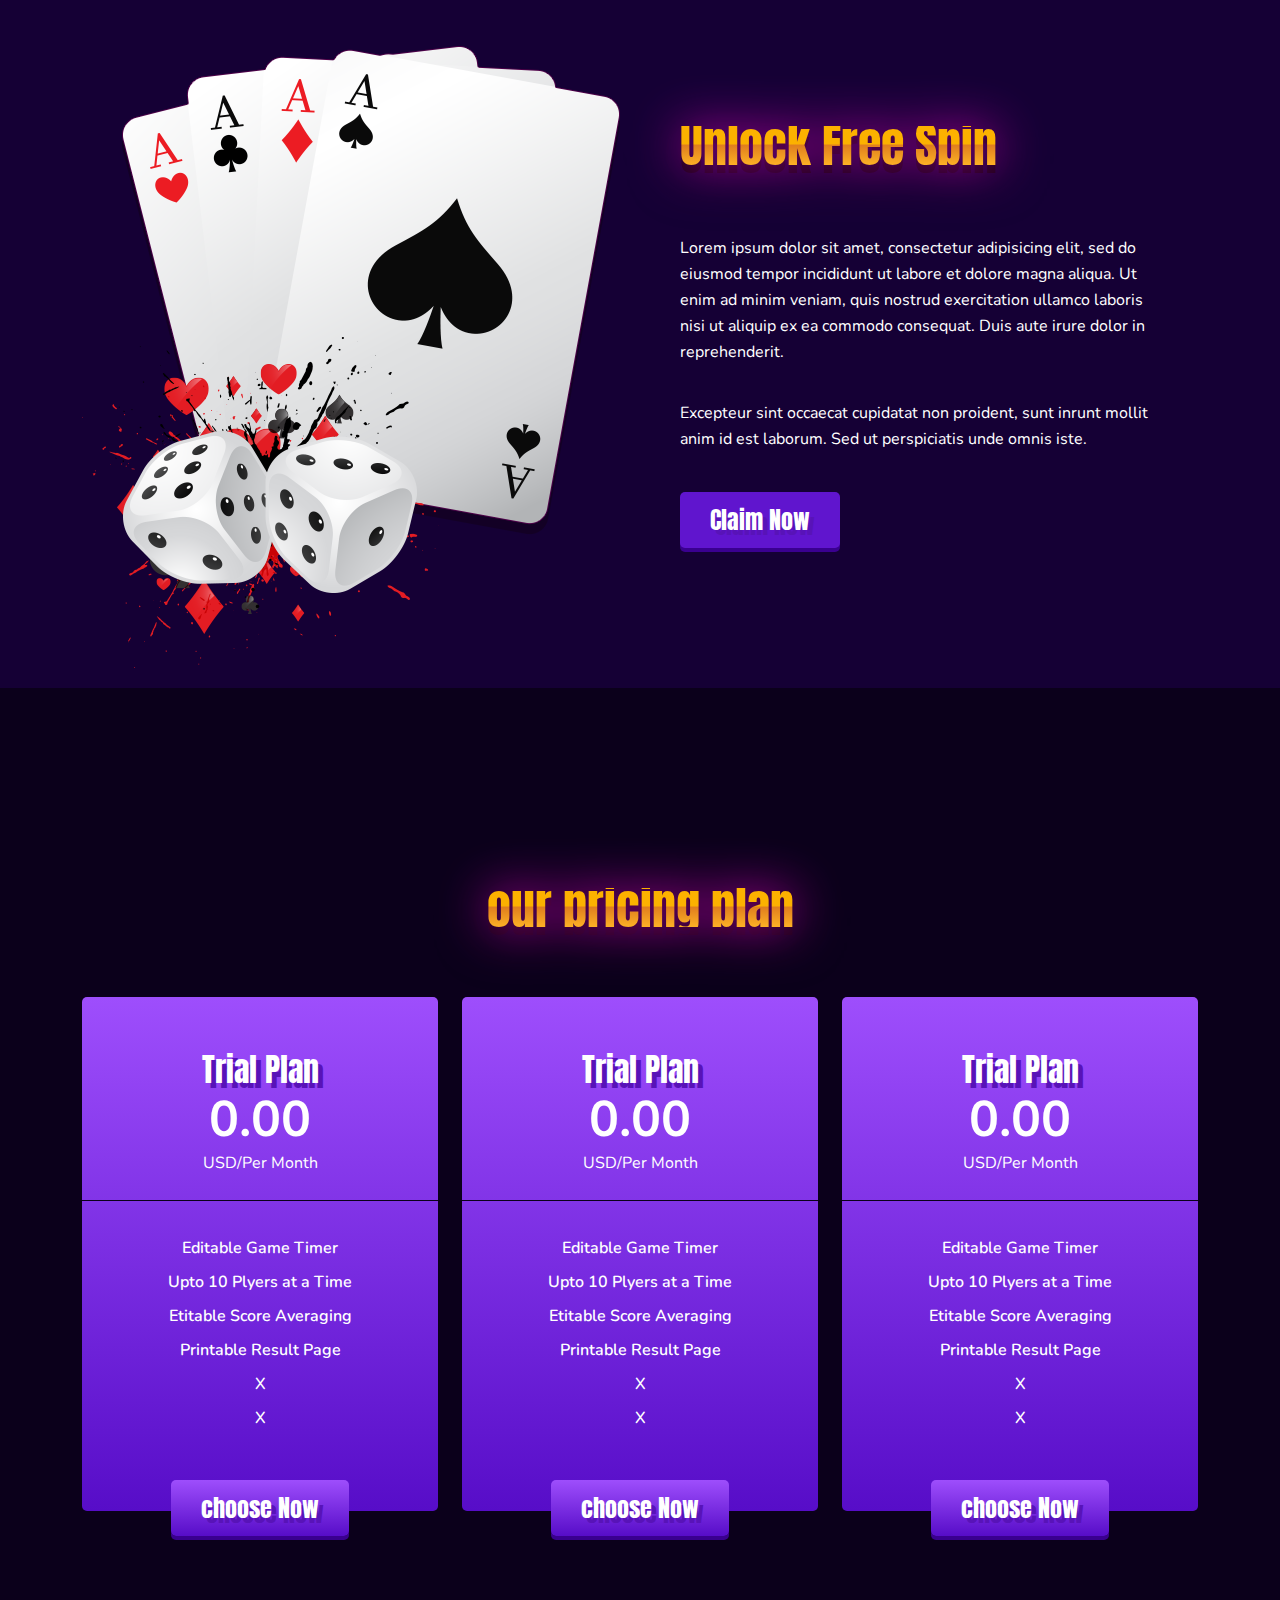
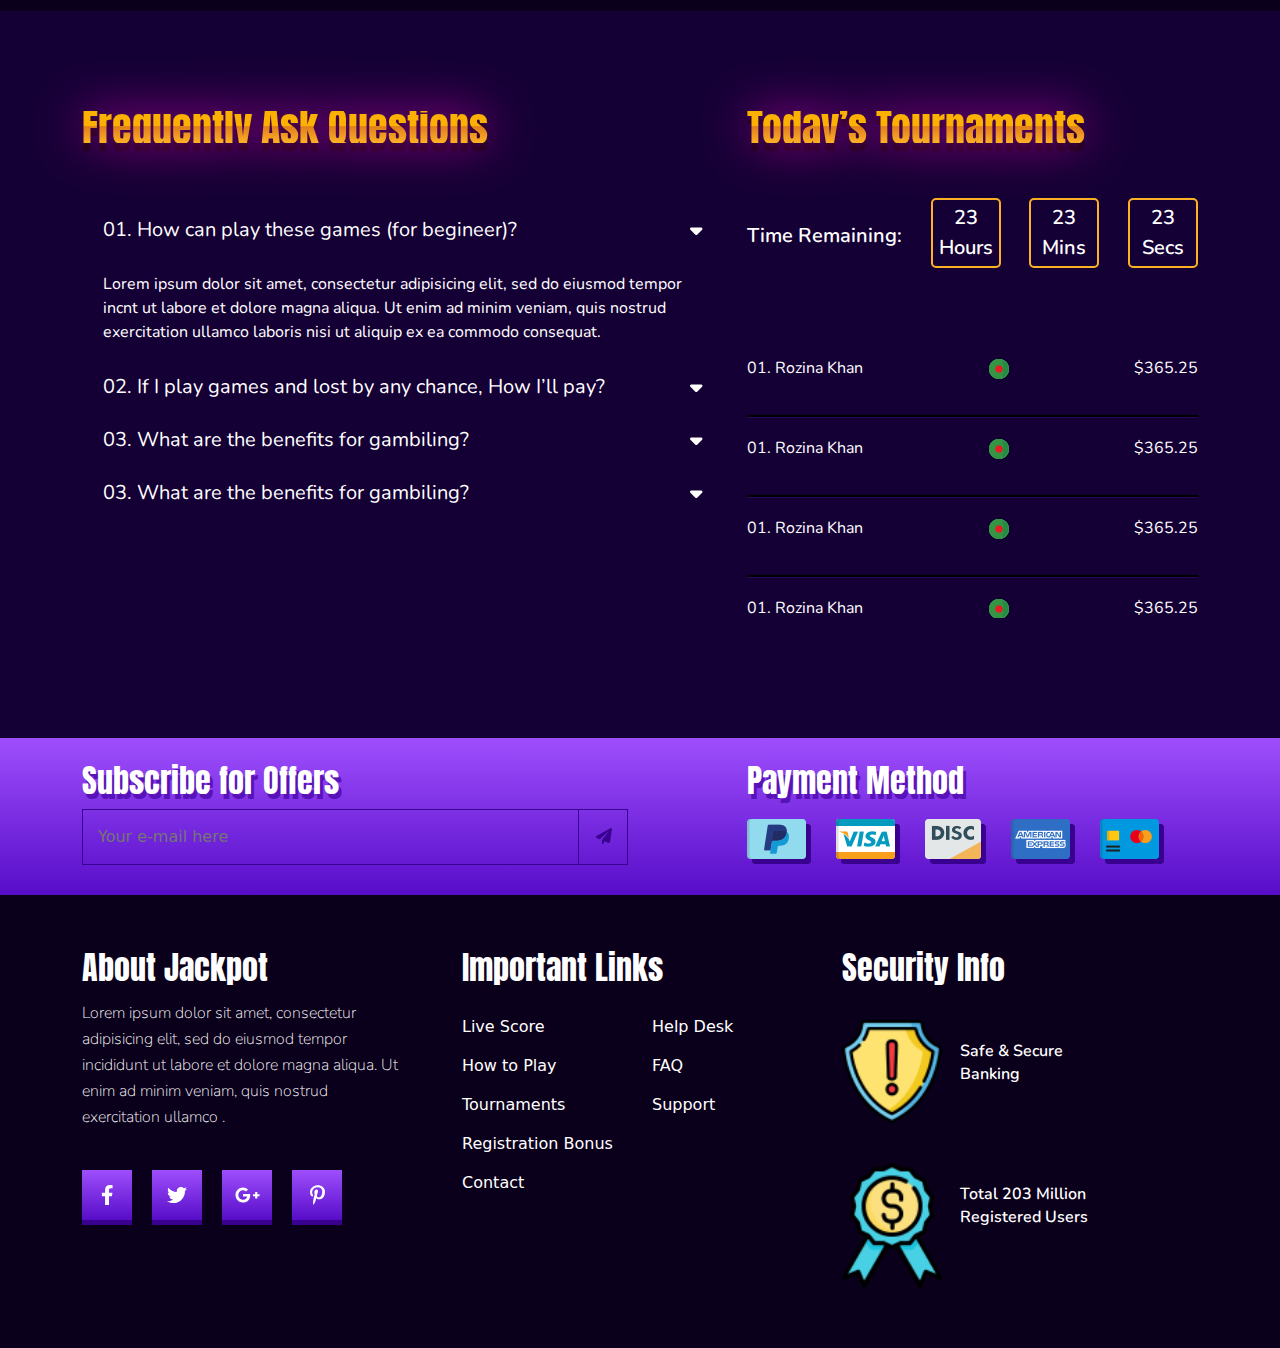
==== commit 8dcea728: "final update so far" ====
--- a/index.html
+++ b/index.html
@@ -4,7 +4,8 @@
     <meta charset="UTF-8">
     <meta http-equiv="X-UA-Compatible" content="IE=edge">
     <meta name="viewport" content="width=device-width, initial-scale=1.0">
-    <title>Document</title>
+    <title>Jackpot</title>
+    <link rel="shortcut icon" href="images/jackpot-logo.png" type="image/x-icon">
     <link href="https://fonts.googleapis.com/css2?family=Anton&family=Nunito:wght@200;300;400;500;600;700;800;900&display=swap" rel="stylesheet">
     <link rel="stylesheet" href="css/all.min.css">
     <link rel="stylesheet" href="css/venobox.css">
@@ -19,7 +20,7 @@
     <section id="navbar">
         <nav class="navbar navbar-expand-lg t">
               <div class="container">
-                <a class="navbar-brand" href="#"><img src="images/jackpot-logo.png" class="img-fluid" alt=""></a>
+                <a class="navbar-brand" href="index.html"><img src="images/jackpot-logo.png" class="img-fluid" alt=""></a>
                 <button class="navbar-toggler" type="button" data-bs-toggle="collapse" data-bs-target="#navbarSupportedContent" aria-controls="navbarSupportedContent" aria-expanded="false" aria-label="Toggle navigation">
                   <span class="navbar-toggler-icon"><i class="fa-solid fa-bars" style="color: #fcb100;"></i></span>
                 </button>
@@ -29,13 +30,13 @@
                       <a class="nav-link active" aria-current="page" href="#">Home</a>
                     </li>
                     <li class="nav-item">
-                      <a class="nav-link active" aria-current="page" href="#">about us</a>
+                      <a class="nav-link active" aria-current="page" href="about.html">about us</a>
                     </li>
                     <li class="nav-item">
-                      <a class="nav-link active" aria-current="page" href="#">game</a>
+                      <a class="nav-link active" aria-current="page" href="game.html">game</a>
                     </li>
                     <li class="nav-item">
-                      <a class="nav-link active" aria-current="page" href="#">pricing</a>
+                      <a class="nav-link active" aria-current="page" href="pricing.html">pricing</a>
                     </li>
                     <li class="nav-item">
                       <a class="nav-link active" aria-current="page" href="#">FAQ</a>
@@ -43,10 +44,10 @@
                    
                   </ul>
                   <nav-btns class="d-flex">
-                      <a href="#" class="btn">
+                      <a href="sign-up.html" class="btn">
                           signup
                       </a>
-                      <a href="#" class="btn">
+                      <a href="login.html" class="btn">
                           login
                       </a>
                   </nav-btns>
@@ -69,7 +70,7 @@
                 <h1>777</h1>
                 <p>Lorem ipsum dolor sit amet, consectetur adipisicing elit, sed do eiusmod tempor incididunt ut labore et dolore magna aliqua. Ut enim ad minim veniam, quis nostrud.</p>
                 <div class="text-center">
-                  <a href="#" >play now</a>
+                  <a href="game.html" >play now</a>
                 </div>
                 
             </div>
@@ -428,7 +429,7 @@
                 <ul>
                   <li><a href="#">Live Score</a></li>
                   <li><a href="#">How to Play</a></li>
-                  <li><a href="#">Tournaments</a></li>
+                  <li><a href="#information">Tournaments</a></li>
                   <li><a href="#">Registration Bonus</a></li>
                   <li><a href="#">Contact</a></li>
                 </ul>
--- a/css/style.css
+++ b/css/style.css
@@ -181,8 +181,8 @@
 }
 
 #game .game {
-  -webkit-clip-path: polygon(0 8%, 100% 0, 100% 100%, 0 91%);
-          clip-path: polygon(0 8%, 100% 0, 100% 100%, 0 91%);
+  -webkit-clip-path: polygon(0 8%, 100% 0, 100% 100%, 0 100%);
+          clip-path: polygon(0 8%, 100% 0, 100% 100%, 0 100%);
   position: absolute;
   top: -120px;
   left: 50%;
@@ -205,9 +205,8 @@
   background: linear-gradient(90deg, #9e4efc 0%, #570dc8 100%);
   padding: 50px 0px;
   width: 100%;
-  border-top-left-radius: 5px;
-  border-bottom-left-radius: 5px;
   text-align: center;
+  border-bottom: 5px #3a0090 solid;
 }
 
 #game .game .game-item h4 {
@@ -848,4 +847,468 @@
     top: 0;
   }
 }
+
+#about-us #banner {
+  text-align: center;
+}
+
+#about-us #banner h3 {
+  font-family: "Anton", sans-serif;
+  font-weight: 400;
+  font-size: 48px;
+  background: -webkit-linear-gradient(bottom, #fdb125 0%, #e07e1e 51%, #fcb100 54%);
+  -webkit-background-clip: text;
+  -webkit-text-fill-color: transparent;
+  -webkit-filter: drop-shadow(0px 0px 25px rgba(255, 0, 230, 0.801)) drop-shadow(0px 8px #11000f);
+          filter: drop-shadow(0px 0px 25px rgba(255, 0, 230, 0.801)) drop-shadow(0px 8px #11000f);
+  padding: 0px 0px 40px 0px;
+}
+
+#about-us #banner h4 {
+  color: #fff;
+  font-size: 24px;
+  font-weight: 400px;
+  font-family: "Anton", sans-serif;
+  padding-bottom: 30px;
+}
+
+#about-us #game {
+  background: #150035;
+}
+
+#about-us #free-spin {
+  padding: 150px 0px;
+}
+
+#about-us #free-spin p {
+  padding: 10px 0px 10px 0px;
+}
+
+#about-us #free-spin a {
+  margin-top: 50px;
+}
+
+#about-us #free-spin .free-spin-img {
+  margin-top: -60px;
+}
+
+#about-us .slick-slide {
+  margin: 0 20px;
+}
+
+#game #banner {
+  text-align: center;
+}
+
+#game #banner h3 {
+  font-family: "Anton", sans-serif;
+  font-weight: 400;
+  font-size: 48px;
+  background: -webkit-linear-gradient(bottom, #fdb125 0%, #e07e1e 51%, #fcb100 54%);
+  -webkit-background-clip: text;
+  -webkit-text-fill-color: transparent;
+  -webkit-filter: drop-shadow(0px 0px 25px rgba(255, 0, 230, 0.801)) drop-shadow(0px 8px #11000f);
+          filter: drop-shadow(0px 0px 25px rgba(255, 0, 230, 0.801)) drop-shadow(0px 8px #11000f);
+  padding: 0px 0px 40px 0px;
+}
+
+#game #banner h4 {
+  color: #fff;
+  font-size: 24px;
+  font-weight: 400px;
+  font-family: "Anton", sans-serif;
+  padding-bottom: 30px;
+}
+
+#game #relet-game .relet-game .relet-item {
+  margin: 10px 0px;
+}
+
+#pricing-page #banner {
+  text-align: center;
+}
+
+#pricing-page #banner h3 {
+  font-family: "Anton", sans-serif;
+  font-weight: 400;
+  font-size: 48px;
+  background: -webkit-linear-gradient(bottom, #fdb125 0%, #e07e1e 51%, #fcb100 54%);
+  -webkit-background-clip: text;
+  -webkit-text-fill-color: transparent;
+  -webkit-filter: drop-shadow(0px 0px 25px rgba(255, 0, 230, 0.801)) drop-shadow(0px 8px #11000f);
+          filter: drop-shadow(0px 0px 25px rgba(255, 0, 230, 0.801)) drop-shadow(0px 8px #11000f);
+  padding: 0px 0px 40px 0px;
+}
+
+#pricing-page #banner h4 {
+  color: #fff;
+  font-size: 24px;
+  font-weight: 400px;
+  font-family: "Anton", sans-serif;
+  padding-bottom: 30px;
+}
+
+#pricing-page #pricing .pricing .col-lg-4 {
+  margin: 80px 0px;
+}
+
+#sign-up #banner {
+  text-align: center;
+}
+
+#sign-up #banner h3 {
+  font-family: "Anton", sans-serif;
+  font-weight: 400;
+  font-size: 48px;
+  background: -webkit-linear-gradient(bottom, #fdb125 0%, #e07e1e 51%, #fcb100 54%);
+  -webkit-background-clip: text;
+  -webkit-text-fill-color: transparent;
+  -webkit-filter: drop-shadow(0px 0px 25px rgba(255, 0, 230, 0.801)) drop-shadow(0px 8px #11000f);
+          filter: drop-shadow(0px 0px 25px rgba(255, 0, 230, 0.801)) drop-shadow(0px 8px #11000f);
+  padding: 0px 0px 40px 0px;
+}
+
+#sign-up #banner h4 {
+  color: #fff;
+  font-size: 24px;
+  font-weight: 400px;
+  font-family: "Anton", sans-serif;
+  padding-bottom: 30px;
+}
+
+#sign-up #sign-up-form {
+  background: #0b001b;
+  padding: 100px 0px;
+}
+
+#sign-up #sign-up-form .sign-up-img-parent .sign-up-img {
+  width: 100%;
+}
+
+#sign-up #sign-up-form .sign-up-img-parent .sign-up-img img {
+  margin: -100px 50px 0px -220px;
+}
+
+#sign-up #sign-up-form .sign-up-inner form .first-input .sing-up-input input {
+  background: transparent;
+  border-bottom: 2px solid #fff !important;
+  color: #fff;
+  font-family: "Nunito", sans-serif;
+  font-weight: 400;
+  font-size: 16px;
+  color: #fff;
+  border: 0px solid transparent;
+  width: 100%;
+  padding: 5px 0px;
+}
+
+#sign-up #sign-up-form .sign-up-inner form .sing-up-input {
+  margin-bottom: 40px;
+  position: relative;
+}
+
+#sign-up #sign-up-form .sign-up-inner form .sing-up-input input {
+  background: transparent;
+  border-bottom: 2px solid #fff !important;
+  color: #fff;
+  font-family: "Nunito", sans-serif;
+  font-weight: 400;
+  font-size: 16px;
+  color: #fff;
+  border: 0px solid transparent;
+  width: 100%;
+  padding: 20px 0px;
+}
+
+#sign-up #sign-up-form .sign-up-inner form .sing-up-input svg {
+  position: absolute;
+  right: 20px;
+  top: 0px;
+  color: #fff;
+}
+
+#sign-up #sign-up-form .sign-up-inner form button {
+  text-transform: capitalize;
+  padding: 10px 30px;
+  background: #6015ce;
+  -webkit-box-shadow: 0px 4px #3a0090;
+          box-shadow: 0px 4px #3a0090;
+  border-radius: 5px;
+  color: #fff;
+  text-shadow: 5px 5px #5813b8;
+  border: 0px solid #fff;
+  width: 100%;
+  text-align: center;
+  font-family: "Anton", sans-serif;
+  font-size: 20px;
+  font-weight: 400;
+}
+
+#sign-up #sign-up-form .sign-up-inner form button:hover {
+  background: -webkit-gradient(linear, left top, left bottom, from(#ff39dc), to(#a60084));
+  background: linear-gradient(to bottom, #ff39dc 0%, #a60084 100%);
+  text-shadow: 6px 6px 1px #a60084;
+  -webkit-box-shadow: 0px 5px #661355;
+          box-shadow: 0px 5px #661355;
+}
+
+#sign-up #sign-up-form .sign-up-inner h3 {
+  font-family: "Anton", sans-serif;
+  font-weight: 400;
+  font-size: 28px;
+  color: #fff;
+}
+
+#sign-up #sign-up-form .sign-up-inner p {
+  font-family: "Nunito", sans-serif;
+  font-weight: 400;
+  font-size: 16px;
+  color: #fff;
+  position: relative;
+  margin: 20px 0px 80px 0px;
+}
+
+#sign-up #sign-up-form .sign-up-inner p::after {
+  content: '';
+  position: absolute;
+  bottom: -25px;
+  left: 0px;
+  width: 60px;
+  height: 5px;
+  background: #fff;
+  border-radius: 5px;
+}
+
+#sign-up #sign-up-form .sign-up-inner .after-form {
+  margin-top: 40px;
+  display: inline-block;
+}
+
+#sign-up #sign-up-form .sign-up-inner .after-form::after {
+  content: '';
+  position: absolute;
+  display: none;
+}
+
+#sign-up #sign-up-form .sign-up-inner .after-form a {
+  color: #ff39dc;
+}
+
+#sign-up #sign-up-form h5 {
+  display: inline-block;
+  float: right;
+  color: #fff;
+  margin-top: 20px;
+  font-family: "Nunito", sans-serif;
+  font-weight: 400;
+  font-size: 16px;
+  color: #fff;
+}
+
+#sign-up #sign-up-form h5 a {
+  text-transform: capitalize;
+  padding: 10px 30px;
+  background: #6015ce;
+  -webkit-box-shadow: 0px 4px #3a0090;
+          box-shadow: 0px 4px #3a0090;
+  border-radius: 5px;
+  color: #fff;
+  text-shadow: 5px 5px #5813b8;
+  margin-left: 30px;
+  padding: 20px 20px;
+  -webkit-box-shadow: none;
+          box-shadow: none;
+}
+
+#sign-up #sign-up-form h5 a:hover {
+  background: -webkit-gradient(linear, left top, left bottom, from(#ff39dc), to(#a60084));
+  background: linear-gradient(to bottom, #ff39dc 0%, #a60084 100%);
+  text-shadow: 6px 6px 1px #a60084;
+  -webkit-box-shadow: 0px 5px #661355;
+          box-shadow: 0px 5px #661355;
+}
+
+#sign-up #sign-up-form h5 a:first-of-type {
+  position: relative;
+}
+
+#login-page #banner {
+  text-align: center;
+}
+
+#login-page #banner h3 {
+  font-family: "Anton", sans-serif;
+  font-weight: 400;
+  font-size: 48px;
+  background: -webkit-linear-gradient(bottom, #fdb125 0%, #e07e1e 51%, #fcb100 54%);
+  -webkit-background-clip: text;
+  -webkit-text-fill-color: transparent;
+  -webkit-filter: drop-shadow(0px 0px 25px rgba(255, 0, 230, 0.801)) drop-shadow(0px 8px #11000f);
+          filter: drop-shadow(0px 0px 25px rgba(255, 0, 230, 0.801)) drop-shadow(0px 8px #11000f);
+  padding: 0px 0px 40px 0px;
+}
+
+#login-page #banner h4 {
+  color: #fff;
+  font-size: 24px;
+  font-weight: 400px;
+  font-family: "Anton", sans-serif;
+  padding-bottom: 30px;
+}
+
+#login-page #sign-up-form {
+  background: #0b001b;
+  padding: 100px 0px;
+}
+
+#login-page #sign-up-form .sign-up-img-parent .sign-up-img {
+  width: 100%;
+}
+
+#login-page #sign-up-form .sign-up-img-parent .sign-up-img img {
+  margin: -100px 50px 0px -220px;
+}
+
+#login-page #sign-up-form .sign-up-inner form .first-input .sing-up-input input {
+  background: transparent;
+  border-bottom: 2px solid #fff !important;
+  color: #fff;
+  font-family: "Nunito", sans-serif;
+  font-weight: 400;
+  font-size: 16px;
+  color: #fff;
+  border: 0px solid transparent;
+  width: 100%;
+  padding: 5px 0px;
+}
+
+#login-page #sign-up-form .sign-up-inner form .sing-up-input {
+  margin-bottom: 40px;
+  position: relative;
+}
+
+#login-page #sign-up-form .sign-up-inner form .sing-up-input input {
+  background: transparent;
+  border-bottom: 2px solid #fff !important;
+  color: #fff;
+  font-family: "Nunito", sans-serif;
+  font-weight: 400;
+  font-size: 16px;
+  color: #fff;
+  border: 0px solid transparent;
+  width: 100%;
+  padding: 20px 0px;
+}
+
+#login-page #sign-up-form .sign-up-inner form .sing-up-input svg {
+  position: absolute;
+  right: 20px;
+  top: 0px;
+  color: #fff;
+}
+
+#login-page #sign-up-form .sign-up-inner form button {
+  text-transform: capitalize;
+  padding: 10px 30px;
+  background: #6015ce;
+  -webkit-box-shadow: 0px 4px #3a0090;
+          box-shadow: 0px 4px #3a0090;
+  border-radius: 5px;
+  color: #fff;
+  text-shadow: 5px 5px #5813b8;
+  border: 0px solid #fff;
+  width: 100%;
+  text-align: center;
+  font-family: "Anton", sans-serif;
+  font-size: 20px;
+  font-weight: 400;
+}
+
+#login-page #sign-up-form .sign-up-inner form button:hover {
+  background: -webkit-gradient(linear, left top, left bottom, from(#ff39dc), to(#a60084));
+  background: linear-gradient(to bottom, #ff39dc 0%, #a60084 100%);
+  text-shadow: 6px 6px 1px #a60084;
+  -webkit-box-shadow: 0px 5px #661355;
+          box-shadow: 0px 5px #661355;
+}
+
+#login-page #sign-up-form .sign-up-inner h3 {
+  font-family: "Anton", sans-serif;
+  font-weight: 400;
+  font-size: 28px;
+  color: #fff;
+}
+
+#login-page #sign-up-form .sign-up-inner p {
+  font-family: "Nunito", sans-serif;
+  font-weight: 400;
+  font-size: 16px;
+  color: #fff;
+  position: relative;
+  margin: 20px 0px 80px 0px;
+}
+
+#login-page #sign-up-form .sign-up-inner p::after {
+  content: '';
+  position: absolute;
+  bottom: -25px;
+  left: 0px;
+  width: 60px;
+  height: 5px;
+  background: #fff;
+  border-radius: 5px;
+}
+
+#login-page #sign-up-form .sign-up-inner .after-form {
+  margin-top: 40px;
+  display: inline-block;
+}
+
+#login-page #sign-up-form .sign-up-inner .after-form::after {
+  content: '';
+  position: absolute;
+  display: none;
+}
+
+#login-page #sign-up-form .sign-up-inner .after-form a {
+  color: #ff39dc;
+}
+
+#login-page #sign-up-form h5 {
+  display: inline-block;
+  float: right;
+  color: #fff;
+  margin-top: 20px;
+  font-family: "Nunito", sans-serif;
+  font-weight: 400;
+  font-size: 16px;
+  color: #fff;
+}
+
+#login-page #sign-up-form h5 a {
+  text-transform: capitalize;
+  padding: 10px 30px;
+  background: #6015ce;
+  -webkit-box-shadow: 0px 4px #3a0090;
+          box-shadow: 0px 4px #3a0090;
+  border-radius: 5px;
+  color: #fff;
+  text-shadow: 5px 5px #5813b8;
+  margin-left: 30px;
+  padding: 20px 20px;
+  -webkit-box-shadow: none;
+          box-shadow: none;
+}
+
+#login-page #sign-up-form h5 a:hover {
+  background: -webkit-gradient(linear, left top, left bottom, from(#ff39dc), to(#a60084));
+  background: linear-gradient(to bottom, #ff39dc 0%, #a60084 100%);
+  text-shadow: 6px 6px 1px #a60084;
+  -webkit-box-shadow: 0px 5px #661355;
+          box-shadow: 0px 5px #661355;
+}
+
+#login-page #sign-up-form h5 a:first-of-type {
+  position: relative;
+}
 /*# sourceMappingURL=style.css.map */--- a/css/media.css
+++ b/css/media.css
@@ -109,6 +109,45 @@
   #footer h3 {
     margin-top: 50px;
   }
+  #about-us #free-spin .free-spin .free-spin-txt {
+    padding: 100px 40px;
+  }
+  #sign-up #sign-up-form {
+    padding: 0px 0px 30px 0px;
+  }
+  #sign-up #sign-up-form .sign-up-img-parent .sign-up-img {
+    display: -webkit-box;
+    display: -ms-flexbox;
+    display: flex;
+    -webkit-box-align: center;
+        -ms-flex-align: center;
+            align-items: center;
+    -webkit-box-pack: center;
+        -ms-flex-pack: center;
+            justify-content: center;
+  }
+  #sign-up #sign-up-form .sign-up-img-parent .sign-up-img img {
+    width: 100%;
+    margin: 0;
+  }
+  #login-page #sign-up-form {
+    padding: 0px 0px 30px 0px;
+  }
+  #login-page #sign-up-form .sign-up-img-parent .sign-up-img {
+    display: -webkit-box;
+    display: -ms-flexbox;
+    display: flex;
+    -webkit-box-align: center;
+        -ms-flex-align: center;
+            align-items: center;
+    -webkit-box-pack: center;
+        -ms-flex-pack: center;
+            justify-content: center;
+  }
+  #login-page #sign-up-form .sign-up-img-parent .sign-up-img img {
+    width: 100%;
+    margin: 0;
+  }
 }
 
 /* // Small devices (landscape phones, 576px and up) */
@@ -122,7 +161,7 @@
             align-items: center;
   }
   .navbar ul li {
-    margin: 20px 20px !important;
+    margin: 10px 20px !important;
   }
   .navbar .d-flex {
     -webkit-box-align: center;
@@ -180,6 +219,45 @@
   }
   #footer h3 {
     margin-top: 50px;
+  }
+  #about-us #free-spin .free-spin .free-spin-txt {
+    padding: 100px 40px;
+  }
+  #sign-up #sign-up-form {
+    padding: 0px 0px 30px 0px;
+  }
+  #sign-up #sign-up-form .sign-up-img-parent .sign-up-img {
+    display: -webkit-box;
+    display: -ms-flexbox;
+    display: flex;
+    -webkit-box-align: center;
+        -ms-flex-align: center;
+            align-items: center;
+    -webkit-box-pack: center;
+        -ms-flex-pack: center;
+            justify-content: center;
+  }
+  #sign-up #sign-up-form .sign-up-img-parent .sign-up-img img {
+    width: 100%;
+    margin: 0;
+  }
+  #login-page #sign-up-form {
+    padding: 0px 0px 30px 0px;
+  }
+  #login-page #sign-up-form .sign-up-img-parent .sign-up-img {
+    display: -webkit-box;
+    display: -ms-flexbox;
+    display: flex;
+    -webkit-box-align: center;
+        -ms-flex-align: center;
+            align-items: center;
+    -webkit-box-pack: center;
+        -ms-flex-pack: center;
+            justify-content: center;
+  }
+  #login-page #sign-up-form .sign-up-img-parent .sign-up-img img {
+    width: 100%;
+    margin: 0;
   }
 }
 
@@ -194,7 +272,7 @@
             align-items: center;
   }
   .navbar ul li {
-    margin: 20px 20px !important;
+    margin: 10px 20px !important;
   }
   .navbar .d-flex {
     -webkit-box-align: center;
@@ -253,5 +331,44 @@
   #footer h3 {
     margin-top: 50px;
   }
+  #about-us #free-spin .free-spin .free-spin-txt {
+    padding: 100px 40px;
+  }
+  #sign-up #sign-up-form {
+    padding: 0px 0px 30px 0px;
+  }
+  #sign-up #sign-up-form .sign-up-img-parent .sign-up-img {
+    display: -webkit-box;
+    display: -ms-flexbox;
+    display: flex;
+    -webkit-box-align: center;
+        -ms-flex-align: center;
+            align-items: center;
+    -webkit-box-pack: center;
+        -ms-flex-pack: center;
+            justify-content: center;
+  }
+  #sign-up #sign-up-form .sign-up-img-parent .sign-up-img img {
+    width: 100%;
+    margin: 0;
+  }
+  #login-page #sign-up-form {
+    padding: 0px 0px 30px 0px;
+  }
+  #login-page #sign-up-form .sign-up-img-parent .sign-up-img {
+    display: -webkit-box;
+    display: -ms-flexbox;
+    display: flex;
+    -webkit-box-align: center;
+        -ms-flex-align: center;
+            align-items: center;
+    -webkit-box-pack: center;
+        -ms-flex-pack: center;
+            justify-content: center;
+  }
+  #login-page #sign-up-form .sign-up-img-parent .sign-up-img img {
+    width: 100%;
+    margin: 0;
+  }
 }
 /*# sourceMappingURL=media.css.map */